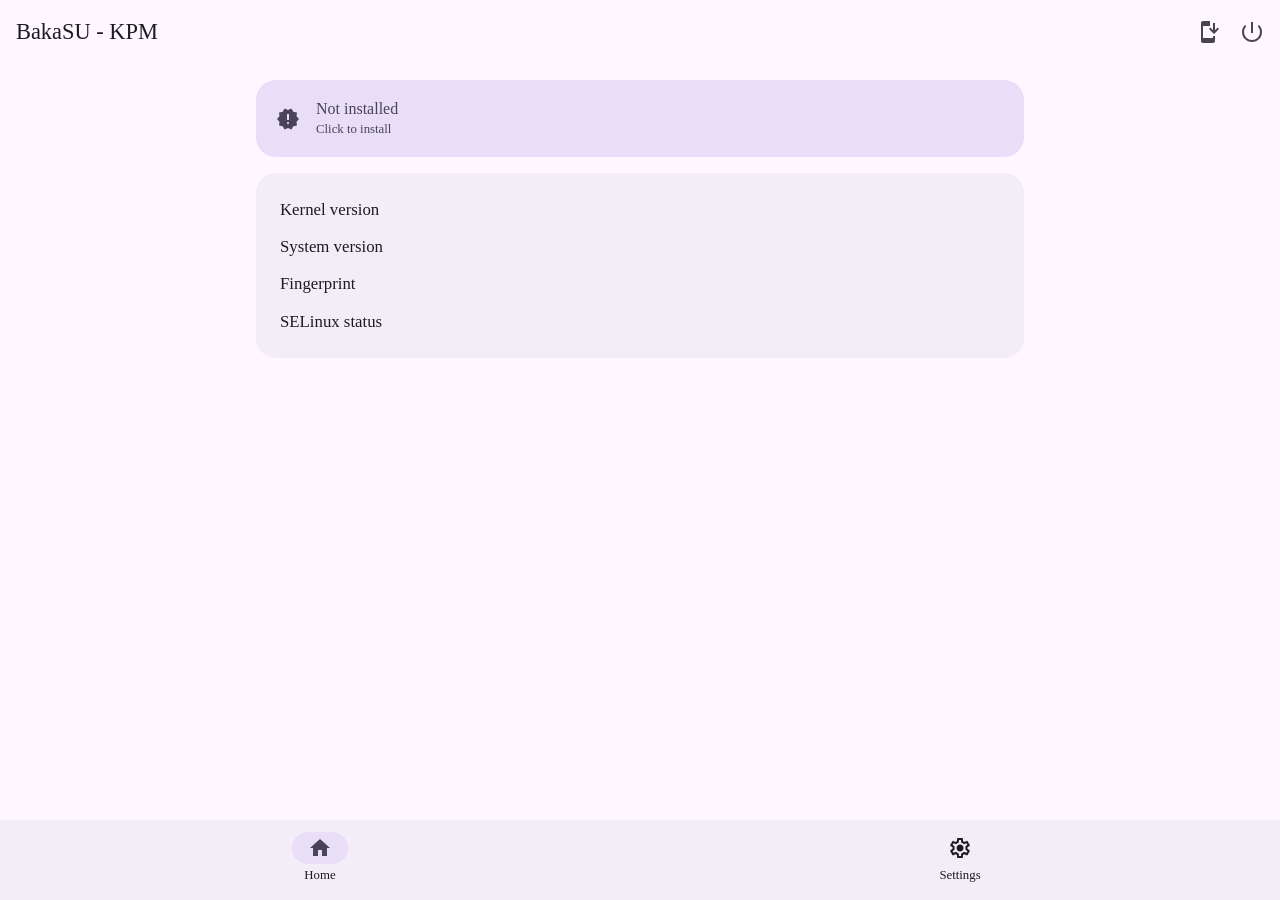
==== manager/app/src/main/assets/kpmwebui/index.html @ e04a724c "port(kpm): 引入 kpmwebui/index.html" ====
<!doctype html><html lang="en"><head><meta charset="UTF-8"><meta name="viewport" content="width=device-width,initial-scale=1"><title>BakaSU</title><script type="module" crossorigin src="./assets/index-kOEYBfZC.js"></script><link rel="stylesheet" crossorigin href="./assets/index-Dz91ZdOE.css"></head><body><div id="splash" class="splash"><div class="splash-icon"><svg xmlns="http://www.w3.org/2000/svg" viewBox="0 0 1024 1024"><path d="M516.6 174.8c-14.6-.3-26.8 1.6-38.6 5.2-14 4.2-26.2 10.2-37.8 19.2-32.7 28-37.7 68.9-41.2 109.3-2.6 32.7-7.9 66.5-22.7 96.2-2.7 5-4.7 9.8-6.3 15.3l5.6 3a56 56 0 0 1 25.9 34.6q1.1 5 3.5 9.4a242 242 0 0 0 28-82q13.4 7.5 26 16 11.4 8.4 24 15a47 47 0 0 0 33.7.9c12.8-4.3 24.8-10.6 36.8-16.6 16.7-8.3 16.7-8.3 33.5-16.3 0 5.4 0 5.4 6.9 27.5l1 3.3A168 168 0 0 0 604 438c17.2-4.5 23.2-12 39.7-1.2 15.8 9.4 20.5 11.4 18 30.6-1.7 18.4-.6 28.2-2.8 41.4-3.8 18.8 19.8 7.9 45 21.7 1.5 3 1.5 3 1.1 6.5-6.4 14.2-12.1 18-17 21a153 153 0 0 1-35.7 15q-10 3.2-20.4 5.7-8.2 1.7-16.2 4.4c-12.8 4.6-25.7 11.7-31.8 24.6a43 43 0 0 0 2 28.3 63 63 0 0 0 30.4 25.2c1.2.3-2.2 44.5-17 49.6-7.4 2.7-26.9 11.3-47.3 19.2l-36 14V602c7.4-.6 150.3-44.2 167.6-54.7 4.5-3.2 6.5-4.7 7.4-10.3-7.4-2.1-32.8-9-42-8-2 3-2 3-3 10l9.8 2.6c-.7 5.3-13 8.3-18.5 10 .7-8.8-.8-19.8 3.7-27.7 7-10.3 8-19 8-31.3-.1-10.6 3-29 1-37.6-1-1.2-14-11.3-21.4-12.6-5.7 1-13.5 1.2-18.2 4.9q-6.6 8.1-13.3 16l-4.6 5.4-6 6.9c-8 8.5-9.9 15.6-10.9 27-.7 4.8-.7 4.8-3.6 9.4l-19-1a43 43 0 0 0-3 11c4.2 2.1 7.5 2.3 14 2a26 26 0 0 1-6 9c-4 .8-8 .5-12 0l1 7c.7 9.3.7 9.3-3 18l.4-11.2c-.4-3.4-1.7-8.8-6.4-8.8q.9-6.4 3-12.5c3.2-10 4.8-20.8 11.5-29.1 4.6-4.3 4.6-4.3 10-23.3 4-15.7 7.4-39.8-5.5-51.1-4.6-1.2-8.8 2.5-11.4 6l-3.4 4c-6.8 7.5-14.7 15-18.4 24.5-2.7 7.4-4.7 15-5.1 22.8a96 96 0 0 1-5 27.7l-2.4 7.2c-1.6 5.8-2.3 10.7-7.7 13.7-7.8 1.7-10.6 10-12.6 16.9-10.4 38 6.3-23.6-4 14.2-2-2.7-1.7-5.9-2-9q-.9-6.6 0-13a25 25 0 0 1 12-11c2.5-.7 3-.6 3-3-11.9-3-23-5.6-35.3-5.2l-2.7.2q.1-6.7-.7-13.4c-.9-7.7-1.5-14-2-23-.3-3.8-.8-7.3.7-10.9 1.8-3.1 1.5-7.2 1-10.7-1.6-2.7-3-4.7-3.6-7.8-1.4-9.3-1.6-19-5.7-27.7a13 13 0 0 0-8.4-5.6c-3.3.1-3.3.1-6.3 2.1-4.1 5.4-4.6 10.2-5 16.9-.3 7 0 14.4-2 21.2-1.5 3.8-2 8 0 11.6 7.8 15.3 6 32.6 7 49.3-10.7-4.4-4.7-1.2-4.8-10-.2-26.4-27.5 18.6-42.2-6-.8-3.4-1.6-5.7-.1-8.9a54 54 0 0 0 2.1-37.8 50 50 0 0 0-29-28.3 47 47 0 0 0-20.6-3.4c-3.5.4-5 .9-7.4 3.4-.5 3.3-.4 5.2 1.2 8.1C341 445.9 348 454 350 464a17 17 0 0 1-6 9c-4.8.8-9.2.7-14 0-7.7-9.2-11.5-20.5-17-31-3.3-.2-3.3-.2-7 0-6.6 3.9-9.6 12.6-11.9 19.6A54 54 0 0 0 300 502c8.8 13.8 20.9 18.7 36.1 23l3.2.8c3.3 1.5 4.2 3 5.7 6.2-16.5 6.4-30 9.8-37 13l-1 3a71 71 0 0 0 34.3 17c35.2 8.6 28.5 8.4 51.7 13l1 53c8.2 0 22.8-12 32-8.2a222 222 0 0 0 26 20.2c1.8-16.2 1-32.7 1-49 15.3 3.9 30.3 8.4 46 10v141c-1.3-.5-26.2-9-96.6-30-31.9-9.6-52.6-16.4-72.4-22-2.3-21.3-.6-33.1-3-45l-16-1q0 15.3.6 30.4c.5 8.9.5 17.8 1.4 26.6 4.7 4.1 11.7 5.3 17.6 7.2 5.4 1.7 10.7 3.5 16.3 4.4 1.4.2 42.1 51.8 42.1 64.4-5.4-4.8-11-9.6-15.7-15a460 460 0 0 1-27.4-33.4c-3-4.3-5.6-7.8-10.2-10.4-9.8-3.7-20.7-4.7-29.7-10.2-2-3.2-3-5.6-3.4-9.4a691 691 0 0 0-1.3-42.2c-.3-6.4-1.2-10.2-5.7-15-7.2-6.7-16-14.5-30.4-14.9-8 .4-12.4 2.4-18 8.2-6.4 7.6-7.6 13-7.3 23 .2 5.2-10.5-7-30-1.5a23 23 0 0 0-12.2 12.4c-3.6 12.8 1.4 25.5 7.3 36.7 1.6 2.8-10.8 4.1-16 17.7-1 7.4.2 14.1 4.7 20.3 15 21.4 41.5 30.3 64.1 41.6 29.7 15.3 59.6 30 92 38.6q9 2.4 18.5 2.7c5 0 9.9 0 14.7-1.2 15.4-6.1 19.6-12.1 22-19q11.4 1.6 22.7 3.5a479 479 0 0 0 158.1.8q6.6-1 13-1.7c3.3 0 3.3 0 5.2 2.4 5.2 9 11.4 14.8 21 19 35.8 14.8 65-5.6 98.7-18.4 23.7-8.9 50.5-23.5 85.3-42.7a64 64 0 0 0 23.6-19.6A28 28 0 0 0 835 733c-4-9.2-13.4-13.9-19-16q4.3-8.1 7-17c2.8-15.7-1.7-22.8-9-29.5-11.6-10.4-27-5.1-41-3.5a45 45 0 0 0-4.2-15.8Q763 641.3 752 638c-11.7-1.5-20.5 3-30.3 8.8a63 63 0 0 1-7.7 4.2c-13 1.8-24.6-18-46.9-6.3-14.4 9-14.4 9-22.3 42.5-7.7 33.2-15.9 68.3-38.8 94.8-.2-7.4 1.6-14 4-21 11.2-30.3 21.3-76.2 24.2-86.4 5.7-18.3 14.4-33.6 36.3-43a49 49 0 0 1 30.7 3.5A31 31 0 0 0 712 638a88 88 0 0 0 36.2-19.2l1.8-1.8a151 151 0 0 0 9.8-10.4c9.4-12.1 11.2-27.3 9.9-42.1-4.8-38.2-26.7-60.5-49.8-90-24.9-31.9-15.8-20.8-26.3-34.4-30.2-38.8-47.7-76.3-53.7-125.4-3-24.6-5-52.3-16-75l-.9-1.7a98 98 0 0 0-41-45 136 136 0 0 0-65.4-18.2m44 74.2q7.7 0 15.4 4a52 52 0 0 1 20.6 32.4A73 73 0 0 1 588 337a51 51 0 0 1-19-6c-1.6-2.3 0-4 1.3-6.1a44 44 0 0 0 4.2-30.4 26 26 0 0 0-10.8-14c-5.7-1.1-10.6-1.5-15.9 1.4-12.6 9.1-11.2 24.4-11.8 38.1-5.5-1.7-11.2-2.8-16-6-1.3-6.7-4.2-32 17-55.2q10.8-10 23.7-9.8m-106 4.3q5.9 0 10.8 2.3c11.6 7 17.4 19.3 21.4 31.8 2 8.3 1.4 17 1.2 25.6l-11 3c-.6-15.7-1.7-23.6-9.2-31.4-3.5-3.2-6.2-3.8-10.8-3.5-4.4.7-6.3 2.3-9 5.9-8.5 13.3-3 28 0 42-4.9 2.5-9.4 5-15 5a79 79 0 0 1-5-53.7 49 49 0 0 1 16-24.7q5-2.4 10.7-2.3m99.9 33.5 2.5.2c1.8 1.1 1.8 1.1 3 3 .4 3.1.5 5.1-1 8-3.2 1.6-5.7.8-9 0-1.4-2.8-1.3-4.9-1-8 1.6-2.5 3.2-3.2 5.5-3.2M460 289c2.6.4 2.6.4 5 1 .6 2.3.6 2.3 1 5l-2 3c-4.9-.9-4.9-.9-6-2-.2-2.4-.2-2.4 0-5zm38.5 29c6.7 0 13.7 1.7 19.7 4.1a272 272 0 0 0 42 15c22.6 6.4 22.6 6.4 26.8 12.9a24 24 0 0 1-1.7 17.7 21 21 0 0 1-10.5 10.1c-32.6 15.5 2.4-.8-51 25.1a49 49 0 0 1-35.4 5c-11.9-4.3-22-11.5-32.4-18.5a261 261 0 0 0-15.4-9.7c-6-4-11.3-9.7-13.6-16.7-.4-3.1-.4-3.1-.4-6.4l-.2-3.3c.7-4.2 2.6-6.5 5.6-9.3 14.8-8.4 52.6-22.7 54.7-23.6a32 32 0 0 1 11.8-2.3m66.5 33-.2 1.8c-.7 2.8-44.4 30.5-80.4 23.9-11.6-1.9-22.1-7.4-32.6-12.4q-4.8-2.4-9.8-4.3v2a96 96 0 0 0 37.5 30 61 61 0 0 0 43.8-2.8c8.1-4.1 19.8-10.3 36.5-24.8 2.9-2.7 5.5-5 9-6.7l2.2-.7v-2.4c0-2.6 0-2.6-1-3.6zm-123 75c1.9.5 1.9.5 4 2 2 6 2.3 9 4 32l-7 1c-.5-2.5-3.6-29.8-1-35m111 5c4.2 5 3 30.7-3 28-.5 3-1.2 6-.6 9-1.3 7.6-1.8 15.2-7.2 21a12 12 0 0 1-8.2 1c-2.4-1.4-2.4-1.4-4-4-.1-6.7 2-13 4-19.3 1.3-4 3.8-6.4 6-9.8-3-.6-3-2.3-2-6.9 1.3-2.8 2.7-5 4.8-7.4 24.8-28.7-25.2 29.2 5-5.7zm-206 4a35 35 0 0 1 24.8 10.3c9 9.7 12.9 21.1 12.6 34.3q-1.1 7.3-4.3 14.1c-8.5 25.6 53.5 77 21.8 73.6-5.9-2.6-7-6.3-9.9-11.7a1331 1331 0 0 1-26-47.6h-4l-1 4c2-.5 2 3.7 26 44.8 3 5 3 5 3 7.2-7-1-14.5-1.6-18.8-8-4.3-10-9.8-19.4-15.1-29-4.2-7.3-4.2-7.3-11.1-12-2.6-.5-2.6-.5-5.2-.5A37 37 0 0 1 316 504c-9.9-11.5-14-23-13-38 .7-5 1.8-9.2 6-12 6.9 8.6 11.7 25 15 28 8.6 1.4 17.3 1.1 26 1 1.5-5 5-9.1 8.2-13.2 2-3.2 2.8-5 2.8-8.8q-1.9-4.8-12-20.9c-2-3.1-2-3.1-2-5.1m282 16h2c-.5 6-.5 6-1 8l-3 2c-.2-4 0-6.6 2-10m-10 4c0 8-.5 13.7-5.7 20-1.6 2.5-1.5 4.1-1.3 7 4.4 2.8 8.5 5.7 14 5 2.4-3.6 2-4.7 1.7-8.9-.1-5.6-.1-5.6 1.7-7.8q5.9-3 9.6-8.3c4-.2-.1 24-.3 27.6-1.1 23.4-1.1 23.4-8.7 31.4h-2a50 50 0 0 0 3-12.2q.1-4-.7-7.9c-1.7-5.1-6-8.3-10.5-11.2-11.7-4.7-30-3.2-32.8 16.3v2h-1l-.3-6.8c.8-9 4.1-15.2 9.7-22l9.4-11.4C615.5 455 615.5 455 619 455m-164 11-1 4a44 44 0 0 1-15.5 1.7c-3.1-1.7-2.5-1.6-1.5-4.7q9-1 18-1m-10 11h5c2.2 15.6 3 31.3 4 47 1 2.4 1.7 2.8 4 3l13 2v2c-13.5.2-27.3-.6-39.5 6.3-4.6 5-4.8 11.2-5.5 17.7h-3c-.6-6.4-3.3-14.2.5-20a51 51 0 0 1 22.5-11c.2-14.1.2-14.1-.8-28.2q-.5-9.3-.2-18.8m176.1 44.7c-3 3.3-5 5-9.6 5.6-6 .2-10.4-.2-15.5-3.3-4.3-4-6.7-7.9-7.5-13.7q0-2.2.7-4.3.8-2.2 1.7-3.9c8.9-19.2 48.8-8.3 30.2 19.6M469 494q-.4 6.6 1 13c17.8 3.9 24.7 5.3 34 6 1.4-3.9 2.1-8 3-12-14-4.4-22-5.3-38-7m58 1c4 .6 7.3 1.4 11 3-.8 8-3.6 15.6-6.1 23.2L528 533c-7.7-.9-7.7-.9-10-2 .6-8 2.7-15.3 5-23zm69 8c-3.1 2.8-3.1 7.4-2 11s4.5 6.7 8 8c4.1 1.5 9.5 1.4 13-1.2 1.8-1.2 3.7-4 2.7-5.8-.7-1.2-4-.7-4-.7-3.8 2.1-6.7 3.4-10.7 1.7-8.4-3.6-1.7-11.2-7-13m-12 9 6 11.5c1.7 4.3.2 7-1.5 11.1-16.2 34.5-18 36.8-35.5 42.4 3.6-18.4 5.5-28.8 17-46 3.8-5.7 6-9 14-19m-284 4q-4.6 5.6-9.7 11c-18 19.1-30.6 35-27.3 65a51 51 0 0 0 20.2 31.2c14 9 31.8 16.6 48.7 13.4a42 42 0 0 0 25.6-21.3 32 32 0 0 0 1.7-23c-4.7-9.2-4.7-9.2-24.4-17.3-12.9-5.3-27.7-9.9-36.4-21.3-8-15.6-.7-16 11.6-19.7 3.8-1.4 9-2.2 11-6-9.3-4.4-16.2-8.8-21-12m326 8 2.2.8c.2 10.3-1 19.9-2.2 30.2q-9 2.5-18 4l2-26c12.8-6 9.3-4.1 13.5-7 1-.5 2.5-2 2.5-2m-111.7 11.9c5 0 8.8 1.6 13.7 4.1v2c-5.8-1-10.8-2-16-5-.2-1.5 1.1-1 2.3-1.1M470 537h3c1.6 3.2 1 6.4 1 10a13 13 0 0 1-4-10m-13 6 5 1a152 152 0 0 1 3 39l-5-1c-1-13-3.1-26-3-39m46 0 4 1c-5.7 14.3-8.1 31.4-12.8 45.5L490 588a321 321 0 0 1 13-45m-65 1c2.3 6.9 2.1 25.6 2 33h-4c-2.9-23-2.9-23-2-31 1.3-1.7 2-2 4-2m74 1a80 80 0 0 1 14 3v2h-8a231 231 0 0 1-9.2 31.7L506 590h-6c.6-7.7 11.3-43 12-45m18 6h4c-3.4 11-4.2 23.8-10 34-.4 0-1-1.3-3-.9.6-6 3.2-21.5 9-33.1m225 79 10 4v-13c-4.3 0-7.4 6-10 9M408 734c31.3 9.7 63.1 18.4 94.1 29.1 8.6 2.7 16.7-1.8 24.5-5 23.2-9.8 43.7-16.7 59.4-23.4 2-.7 2-.7 6-.7a49 49 0 0 1-20.6 31.2c-11 8.6-24.5 12-37.2 16.9-5 1.4-10.3 1.8-15.5 2.3-34.6 3-67.3-6.7-94-29.1A80 80 0 0 1 408 736Z"/></svg></div></div><div class="root_layout" unresolved><div class="top-bar"><div class="top-bar-content"><md-icon-button flip-icon-in-rtl="true" class="search-bg" id="back-btn"><md-icon><svg xmlns="http://www.w3.org/2000/svg" viewBox="0 -960 960 960"><path d="m313-440 224 224-57 56-320-320 320-320 57 56-224 224h487v80H313Z"/></svg></md-icon></md-icon-button><div class="title search-bg" slot="headline">KPatch Next</div><div class="top-bar-trailing-icon" id="home-icon"><md-icon-button id="patch-btn"><md-icon><svg xmlns="http://www.w3.org/2000/svg" viewBox="0 0 24 24"><g><rect fill="none" height="24" width="24"/></g><g><g><path d="M17,18H7V6h7V1H7C5.9,1,5,1.9,5,3v18c0,1.1,0.9,2,2,2h10c1.1,0,2-0.9,2-2v-5h-2V18z"/><polygon points="18,14 23,9 21.59,7.59 19,10.17 19,3 17,3 17,10.17 14.41,7.59 13,9"/></g></g></svg></md-icon></md-icon-button><md-icon-button id="reboot-btn"><md-icon><svg xmlns="http://www.w3.org/2000/svg" viewBox="0 -960 960 960"><path d="M480-80q-83 0-156-31.5T197-197q-54-54-85.5-127T80-480q0-84 31.5-156.5T197-763l56 56q-44 44-68.5 102T160-480q0 134 93 227t227 93q134 0 227-93t93-227q0-67-24.5-125T707-707l56-56q54 54 85.5 126.5T880-480q0 83-31.5 156T763-197q-54 54-127 85.5T480-80Zm-40-360v-440h80v440h-80Z"/></svg></md-icon></md-icon-button><md-menu id="reboot-menu" anchor="reboot-btn"><md-menu-item id="reboot" data-reason="" data-i18n="title_reboot">Reboot</md-menu-item><md-menu-item id="reboot" data-reason="recovery" data-i18n="title_reboot_recovery">Reboot to Recovery</md-menu-item><md-menu-item id="reboot" data-reason="bootloader" data-i18n="title_reboot_bootloader">Reboot to Bootloader</md-menu-item><md-menu-item id="reboot" data-reason="download" data-i18n="title_reboot_download">Reboot to Download</md-menu-item><md-menu-item id="reboot" data-reason="edl" data-i18n="title_reboot_edl">Reboot to EDL</md-menu-item></md-menu></div><div class="top-bar-trailing-icon" id="kpm-icon" style="display:none"><md-icon-button class="search-bg" id="kpm-search-btn"><md-icon><svg xmlns="http://www.w3.org/2000/svg" viewBox="0 -960 960 960"><path d="M784-120 532-372q-30 24-69 38t-83 14q-109 0-184.5-75.5T120-580q0-109 75.5-184.5T380-840q109 0 184.5 75.5T640-580q0 44-14 83t-38 69l252 252-56 56ZM380-400q75 0 127.5-52.5T560-580q0-75-52.5-127.5T380-760q-75 0-127.5 52.5T200-580q0 75 52.5 127.5T380-400Z"/></svg></md-icon></md-icon-button><md-icon-button id="kpm-menu-btn"><md-icon><svg xmlns="http://www.w3.org/2000/svg" viewBox="0 -960 960 960"><path d="M480-160q-33 0-56.5-23.5T400-240q0-33 23.5-56.5T480-320q33 0 56.5 23.5T560-240q0 33-23.5 56.5T480-160Zm0-240q-33 0-56.5-23.5T400-480q0-33 23.5-56.5T480-560q33 0 56.5 23.5T560-480q0 33-23.5 56.5T480-400Zm0-240q-33 0-56.5-23.5T400-720q0-33 23.5-56.5T480-800q33 0 56.5 23.5T560-720q0 33-23.5 56.5T480-640Z"/></svg></md-icon></md-icon-button><md-menu id="kpm-menu" anchor="kpm-menu-btn"><md-menu-item id="refresh-kpm-list-menu" data-i18n="button_refresh">Refresh</md-menu-item></md-menu></div><div id="kpm-search-bar" class="top-search-bar"><md-outlined-text-field id="kpm-search-input"><md-icon slot="leading-icon"><svg xmlns="http://www.w3.org/2000/svg" viewBox="0 -960 960 960"><path d="M784-120 532-372q-30 24-69 38t-83 14q-109 0-184.5-75.5T120-580q0-109 75.5-184.5T380-840q109 0 184.5 75.5T640-580q0 44-14 83t-38 69l252 252-56 56ZM380-400q75 0 127.5-52.5T560-580q0-75-52.5-127.5T380-760q-75 0-127.5 52.5T200-580q0 75 52.5 127.5T380-400Z"/></svg></md-icon><md-icon slot="trailing-icon" id="close-kpm-search-btn"><svg xmlns="http://www.w3.org/2000/svg" viewBox="0 -960 960 960"><path d="m256-200-56-56 224-224-224-224 56-56 224 224 224-224 56 56-224 224 224 224-56 56-224-224-224 224Z"/></svg></md-icon></md-outlined-text-field></div><div class="top-bar-trailing-icon" id="exclude-icon" style="display:none"><md-icon-button class="search-bg" id="search-btn"><md-icon><svg xmlns="http://www.w3.org/2000/svg" viewBox="0 -960 960 960"><path d="M784-120 532-372q-30 24-69 38t-83 14q-109 0-184.5-75.5T120-580q0-109 75.5-184.5T380-840q109 0 184.5 75.5T640-580q0 44-14 83t-38 69l252 252-56 56ZM380-400q75 0 127.5-52.5T560-580q0-75-52.5-127.5T380-760q-75 0-127.5 52.5T200-580q0 75 52.5 127.5T380-400Z"/></svg></md-icon></md-icon-button><md-icon-button id="exclude-menu-btn"><md-icon><svg xmlns="http://www.w3.org/2000/svg" viewBox="0 -960 960 960"><path d="M480-160q-33 0-56.5-23.5T400-240q0-33 23.5-56.5T480-320q33 0 56.5 23.5T560-240q0 33-23.5 56.5T480-160Zm0-240q-33 0-56.5-23.5T400-480q0-33 23.5-56.5T480-560q33 0 56.5 23.5T560-480q0 33-23.5 56.5T480-400Zm0-240q-33 0-56.5-23.5T400-720q0-33 23.5-56.5T480-800q33 0 56.5 23.5T560-720q0 33-23.5 56.5T480-640Z"/></svg></md-icon></md-icon-button><md-menu id="exclude-menu" anchor="exclude-menu-btn"><md-menu-item id="refresh-app-list" data-i18n="button_refresh">Refresh</md-menu-item><md-menu-item><label slot="headline" for="show-system-app" data-i18n="label_show_system_app">Show system app</label><md-checkbox slot="end" id="show-system-app"></md-checkbox></md-menu-item></md-menu></div><div id="app-search-bar" class="top-search-bar"><md-outlined-text-field id="app-search-input"><md-icon slot="leading-icon"><svg xmlns="http://www.w3.org/2000/svg" viewBox="0 -960 960 960"><path d="M784-120 532-372q-30 24-69 38t-83 14q-109 0-184.5-75.5T120-580q0-109 75.5-184.5T380-840q109 0 184.5 75.5T640-580q0 44-14 83t-38 69l252 252-56 56ZM380-400q75 0 127.5-52.5T560-580q0-75-52.5-127.5T380-760q-75 0-127.5 52.5T200-580q0 75 52.5 127.5T380-400Z"/></svg></md-icon><md-icon slot="trailing-icon" id="close-app-search-btn"><svg xmlns="http://www.w3.org/2000/svg" viewBox="0 -960 960 960"><path d="m256-200-56-56 224-224-224-224 56-56 224 224 224-224 56 56-224 224 224 224-56 56-224-224-224 224Z"/></svg></md-icon></md-outlined-text-field></div></div></div><div class="content"><div id="home-page" class="page active"><div class="page-content"><div class="card home-card warning-card content-padding hidden" id="not-installed"><md-ripple></md-ripple><md-icon class="leading-icon"><svg xmlns="http://www.w3.org/2000/svg" viewBox="0 -960 960 960"><path d="m344-60-76-128-144-32 14-148-98-112 98-112-14-148 144-32 76-128 136 58 136-58 76 128 144 32-14 148 98 112-98 112 14 148-144 32-76 128-136-58-136 58Zm136-220q17 0 28.5-11.5T520-320q0-17-11.5-28.5T480-360q-17 0-28.5 11.5T440-320q0 17 11.5 28.5T480-280Zm-40-160h80v-240h-80v240Z"/></svg></md-icon><div class="home-card-text"><div class="home-card-title" data-i18n="status_not_installed">Not installed</div><div class="home-card-subtitle" data-i18n="button_install">Click to install</div></div></div><div class="card home-card content-padding hidden" id="working"><md-ripple></md-ripple><md-icon class="leading-icon"><svg xmlns="http://www.w3.org/2000/svg" viewBox="0 -960 960 960"><path d="m424-296 282-282-56-56-226 226-114-114-56 56 170 170Zm56 216q-83 0-156-31.5T197-197q-54-54-85.5-127T80-480q0-83 31.5-156T197-763q54-54 127-85.5T480-880q83 0 156 31.5T763-763q54 54 85.5 127T880-480q0 83-31.5 156T763-197q-54 54-127 85.5T480-80Z"/></svg></md-icon><div class="home-card-text"><div class="home-card-title" data-i18n="status_working">Working</div><div class="home-card-subtitle" id="version"></div></div><md-text-button id="uninstall" data-i18n="button_uninstall">Uninstall</md-text-button></div><div class="card info-card content-padding" id="info"><div class="info"><div slot="title" data-i18n="info_kernel_version">Kernel version</div><div slot="detail" id="kernel-release"></div></div><div class="info"><div slot="title" data-i18n="info_system_version">System version</div><div slot="detail" id="system"></div></div><div class="info"><div slot="title" data-i18n="info_fingerprint">Fingerprint</div><div slot="detail" id="fingerprint"></div></div><div class="info"><div slot="title" data-i18n="info_selinux_status">SELinux status</div><div slot="detail" id="selinux"></div></div></div></div></div><div id="kpm-page" class="page"><div class="page-content"><div class="module-list content-padding fab-padding" id="kpm-list"></div><div class="empty-list" id="kpm-empty-msg" data-i18n="msg_no_module_loaded">No module loaded</div></div><div class="fab-container"><md-fab variant="primary" aria-label="load" id="load"><md-icon slot="icon"><svg xmlns="http://www.w3.org/2000/svg" viewBox="0 -960 960 960"><path d="M440-120v-320H120v-80h320v-320h80v320h320v80H520v320h-80Z"/></svg></md-icon></md-fab></div></div><div id="exclude-page" class="page"><div class="page-content"><div class="app-list" id="app-list"></div><div class="empty-list" id="exclude-empty-msg" data-i18n="msg_no_app_found">No app found</div></div></div><div id="settings-page" class="page"><div class="page-content"><div class="list-group"><label class="list-item installed-only" id="rehook"><md-ripple></md-ripple><md-icon><svg xmlns="http://www.w3.org/2000/svg" viewBox="0 -960 960 960"><path d="M440-120q-100 0-170-70t-70-170v-240l200 200-56 57-64-64v47q0 66 47 113t113 47q66 0 113-47t47-113v-127q-36-14-58-44.5T520-600q0-38 22-68.5t58-44.5v-167h80v167q36 14 58 44.5t22 68.5q0 38-22 69t-58 44v127q0 100-70 170t-170 70Zm200-440q17 0 28.5-11.5T680-600q0-17-11.5-28.5T640-640q-17 0-28.5 11.5T600-600q0 17 11.5 28.5T640-560Zm0-40Z"/></svg></md-icon><div class="list-item-content"><div slot="headline" data-i18n="title_rehook_syscall">Rehook Syscall</div></div><div class="list-item-trailing"><md-switch selected="selected"></md-switch></div></label><div class="list-item" id="language"><md-ripple></md-ripple><md-icon><svg xmlns="http://www.w3.org/2000/svg" viewBox="0 -960 960 960"><path d="m476-80 182-480h84L924-80h-84l-43-122H603L560-80h-84ZM160-200l-56-56 202-202q-35-35-63.5-80T190-640h84q20 39 40 68t48 58q33-33 68.5-92.5T484-720H40v-80h280v-80h80v80h280v80H564q-21 72-63 148t-83 116l96 98-30 82-122-125-202 201Zm468-72h144l-72-204-72 204Z"/></svg></md-icon><div class="list-item-content"><div slot="headline" data-i18n="title_language">Language</div><div slot="detail" id="current-language"></div></div></div></div></div></div><div id="patch-page" class="page"><div class="page-content"><div class="card content-padding patch-only animated animate-hidden" id="kpimg"><div class="card-title" slot="headline">kpimg</div><div id="kpimg-version"></div><div id="kpimg-time"></div><div id="kpimg-config"></div></div><div class="card content-padding animated animate-hidden" id="bootimg"><div class="card-title" slot="headline">bootimg</div><div id="bootimg-slot"></div><div id="bootimg-device"></div></div><div class="card content-padding animated animate-hidden" id="kernel"><div class="card-title" slot="headline" data-i18n="title_kernel">Kernel</div><div id="kernel-info"></div></div><div class="switch-card content-padding patch-only"><label><div data-i18n="label_flash_to_device">Flash to device</div><md-switch selected="selected" id="flash-to-device"></md-switch></label><md-ripple></md-ripple></div><div class="module-list content-padding patch-only" id="kpm-embed-list"></div><div class="trailing-btn content-padding" id="patch-options"><md-filled-button class="patch-only" id="embed" data-i18n="button_embed_kpm">Embed KPM</md-filled-button><md-filled-button class="patch-only" id="start" data-i18n="button_start">Start</md-filled-button><md-filled-button class="unpatch-only" id="unpatch" data-i18n="button_unpatch">UnPatch</md-filled-button></div><div class="output-terminal content-padding" id="patch-terminal"></div></div><div class="fab-container"><md-fab variant="primary" aria-label="reboot" id="reboot-fab"><md-icon slot="icon"><svg xmlns="http://www.w3.org/2000/svg" viewBox="0 -960 960 960"><path d="M480-80q-75 0-140.5-28.5t-114-77q-48.5-48.5-77-114T120-440h80q0 117 81.5 198.5T480-160q117 0 198.5-81.5T760-440q0-117-81.5-198.5T480-720h-6l62 62-56 58-160-160 160-160 56 58-62 62h6q75 0 140.5 28.5t114 77q48.5 48.5 77 114T840-440q0 75-28.5 140.5t-77 114q-48.5 48.5-114 77T480-80Z"/></svg></md-icon></md-fab></div></div></div><div class="bottom-bar"><div class="bottom-bar-item" id="home" selected="selected"><md-icon><svg xmlns="http://www.w3.org/2000/svg" viewBox="0 0 24 24"><path d="M0 0h24v24H0V0z" fill="none"/><path d="M12 5.69l5 4.5V18h-2v-6H9v6H7v-7.81l5-4.5M12 3L2 12h3v8h6v-6h2v6h6v-8h3L12 3z"/></svg></md-icon><md-icon slot="selected"><svg xmlns="http://www.w3.org/2000/svg" viewBox="0 0 24 24"><path d="M0 0h24v24H0z" fill="none"/><path d="M10 20v-6h4v6h5v-8h3L12 3 2 12h3v8z"/></svg></md-icon><div class="bottom-bar-item-text" data-i18n="title_home">Home</div></div><div class="bottom-bar-item installed-only" id="KPM"><md-icon><svg xmlns="http://www.w3.org/2000/svg" viewBox="0 0 24 24"><path d="M0 0h24v24H0V0z" fill="none"/><path d="M22.61 18.99l-9.08-9.08c.93-2.34.45-5.1-1.44-7C9.79.61 6.21.4 3.66 2.26L7.5 6.11 6.08 7.52 2.25 3.69C.39 6.23.6 9.82 2.9 12.11c1.86 1.86 4.57 2.35 6.89 1.48l9.11 9.11c.39.39 1.02.39 1.41 0l2.3-2.3c.4-.38.4-1.01 0-1.41zm-3 1.6l-9.46-9.46c-.61.45-1.29.72-2 .82-1.36.2-2.79-.21-3.83-1.25C3.37 9.76 2.93 8.5 3 7.26l3.09 3.09 4.24-4.24-3.09-3.09c1.24-.07 2.49.37 3.44 1.31 1.08 1.08 1.49 2.57 1.24 3.96-.12.71-.42 1.37-.88 1.96l9.45 9.45-.88.89z"/></svg></md-icon><md-icon slot="selected"><svg xmlns="http://www.w3.org/2000/svg" viewBox="0 0 24 24"><path clip-rule="evenodd" d="M0 0h24v24H0z" fill="none"/><path d="M22.7 19l-9.1-9.1c.9-2.3.4-5-1.5-6.9-2-2-5-2.4-7.4-1.3L9 6 6 9 1.6 4.7C.4 7.1.9 10.1 2.9 12.1c1.9 1.9 4.6 2.4 6.9 1.5l9.1 9.1c.4.4 1 .4 1.4 0l2.3-2.3c.5-.4.5-1.1.1-1.4z"/></svg></md-icon><div class="bottom-bar-item-text" data-i18n="title_kpmodule">KPModule</div></div><div class="bottom-bar-item installed-only" id="exclude"><md-icon><svg xmlns="http://www.w3.org/2000/svg" viewBox="0 -960 960 960"><path d="m754-318-60-62q12-32 19-66.5t7-69.5v-189l-240-90-146 55-62-62 208-78 320 120v244q0 51-11.5 101T754-318Zm38 262L662-186q-38 39-84.5 65.5T480-80q-139-35-229.5-159.5T160-516v-172L56-792l56-56 736 736-56 56ZM423-425Zm91-135Zm-34 396q35-11 67-31t59-47L240-608v92q0 121 68 220t172 132Z"/></svg></md-icon><md-icon slot="selected"><svg xmlns="http://www.w3.org/2000/svg" viewBox="0 -960 960 960"><path d="M754-318 272-802l208-78 320 120v244q0 51-11.5 101T754-318Zm38 262L662-186q-38 39-84.5 65.5T480-80q-139-35-229.5-159.5T160-516v-172L56-792l56-56 736 736-56 56Z"/></svg></md-icon><div class="bottom-bar-item-text" data-i18n="title_exclude">Exclude</div></div><div class="bottom-bar-item" id="settings"><md-icon><svg xmlns="http://www.w3.org/2000/svg" viewBox="0 -960 960 960"><path d="m370-80-16-128q-13-5-24.5-12T307-235l-119 50L78-375l103-78q-1-7-1-13.5v-27q0-6.5 1-13.5L78-585l110-190 119 50q11-8 23-15t24-12l16-128h220l16 128q13 5 24.5 12t22.5 15l119-50 110 190-103 78q1 7 1 13.5v27q0 6.5-2 13.5l103 78-110 190-118-50q-11 8-23 15t-24 12L590-80H370Zm70-80h79l14-106q31-8 57.5-23.5T639-327l99 41 39-68-86-65q5-14 7-29.5t2-31.5q0-16-2-31.5t-7-29.5l86-65-39-68-99 42q-22-23-48.5-38.5T533-694l-13-106h-79l-14 106q-31 8-57.5 23.5T321-633l-99-41-39 68 86 64q-5 15-7 30t-2 32q0 16 2 31t7 30l-86 65 39 68 99-42q22 23 48.5 38.5T427-266l13 106Zm42-180q58 0 99-41t41-99q0-58-41-99t-99-41q-59 0-99.5 41T342-480q0 58 40.5 99t99.5 41Zm-2-140Z"/></svg></md-icon><md-icon slot="selected"><svg xmlns="http://www.w3.org/2000/svg" viewBox="0 -960 960 960"><path d="m370-80-16-128q-13-5-24.5-12T307-235l-119 50L78-375l103-78q-1-7-1-13.5v-27q0-6.5 1-13.5L78-585l110-190 119 50q11-8 23-15t24-12l16-128h220l16 128q13 5 24.5 12t22.5 15l119-50 110 190-103 78q1 7 1 13.5v27q0 6.5-2 13.5l103 78-110 190-118-50q-11 8-23 15t-24 12L590-80H370Zm112-260q58 0 99-41t41-99q0-58-41-99t-99-41q-59 0-99.5 41T342-480q0 58 40.5 99t99.5 41Z"/></svg></md-icon><div class="bottom-bar-item-text" data-i18n="title_settings">Settings</div></div></div></div><div class="dialog-wrapper" unresolved><md-dialog class="text-field-dialog" id="control-dialog"><div slot="headline" data-i18n="title_control_kpmodule">Control KPModule</div><div slot="content"><div data-i18n="label_input_control_parameters">Input control parameters:</div><md-outlined-text-field label="Parameters" data-i18n="label_parameters"></md-outlined-text-field></div><div slot="actions"><md-text-button class="cancel" data-i18n="button_cancel">Cancel</md-text-button><md-filled-button class="confirm" disabled="disabled" data-i18n="button_ok">OK</md-filled-button></div></md-dialog><md-dialog id="load-dialog"><div slot="headline" data-i18n="title_kpmodule">KPModule</div><div slot="content"><div id="load-module-msg"></div><label class="checkbox-item"><md-checkbox></md-checkbox><span data-i18n="label_load_temporarily">Load temporarily</span></label></div><div slot="actions"><md-text-button class="cancel" data-i18n="button_cancel">Cancel</md-text-button><md-text-button class="confirm" data-i18n="button_load">Load</md-text-button></div></md-dialog><md-dialog id="unload-dialog"><div slot="headline" data-i18n="title_kpmodule">KPModule</div><div slot="content"></div><div slot="actions"><md-text-button class="cancel" data-i18n="button_cancel">Cancel</md-text-button><md-text-button class="confirm" data-i18n="button_unload">Unload</md-text-button></div></md-dialog><md-dialog class="text-field-dialog" id="kpm-option-dialog"><div slot="headline" data-i18n="title_control_kpmodule">Control KPModule</div><div slot="content"><md-outlined-select label="Trigger Event" id="kpm-event-select" data-i18n="label_trigger_event"><md-select-option value="paging-init"><div slot="headline">paging-init</div></md-select-option><md-select-option value="pre-kernel-init"><div slot="headline">pre-kernel-init</div></md-select-option><md-select-option value="post-kernel-init"><div slot="headline">post-kernel-init</div></md-select-option></md-outlined-select><md-outlined-text-field label="Parameters" id="kpm-args-input" data-i18n="label_parameters"></md-outlined-text-field></div><div slot="actions"><md-text-button class="cancel" data-i18n="button_cancel">Cancel</md-text-button><md-filled-button class="confirm" data-i18n="button_ok">OK</md-filled-button></div></md-dialog><md-dialog id="language-dialog"><div slot="headline" data-i18n="title_select_language">Select Language</div><div slot="content"><form id="language-form" method="dialog"></form></div><div slot="actions"><md-text-button class="cancel" value="cancel" data-i18n="button_cancel">Cancel</md-text-button></div></md-dialog></div></body></html>
---- manager/app/src/main/assets/kpmwebui/assets/index-Dz91ZdOE.css ----
@import"https://mui.kernelsu.org/internal/insets.css";@import"https://mui.kernelsu.org/internal/colors.css";:root{--top-inset: var(--window-inset-top, 0px);--bottom-inset: var(--window-inset-bottom, 0px);--md-focus-ring-color: #00000000;--md-sys-color-primary: var(--primary, #6750A4);--md-sys-color-on-primary: var(--onPrimary, #FFFFFF);--md-sys-color-primary-container: var(--primaryContainer, #EADDFF);--md-sys-color-on-primary-container: var(--onPrimaryContainer, #4F378B);--md-sys-color-secondary: var(--secondary, #625B71);--md-sys-color-on-secondary: var(--onSecondary, #FFFFFF);--md-sys-color-secondary-container: var(--secondaryContainer, #E8DEF8);--md-sys-color-on-secondary-container: var(--on-secondaryContainer, #4A4458);--md-sys-color-tertiary: var(--tertiary, #7D5260);--md-sys-color-on-tertiary: var(--onTertiary, #FFFFFF);--md-sys-color-tertiary-container: var(--tertiaryContainer, #FFD8E4);--md-sys-color-on-tertiary-container: var(--onTertiaryContainer, #633B48);--md-sys-color-error: var(--error, #B3261E);--md-sys-color-on-error: var(--onError, #FFFFFF);--md-sys-color-error-container: var(--errorContainer, #F9DEDC);--md-sys-color-on-error-container: var(--onErrorContainer, #8C1D18);--md-sys-color-background: var(--background, #FEF7FF);--md-sys-color-on-background: var(--onBackground, #1D1B20);--md-sys-color-surface: var(--surface, #FEF7FF);--md-sys-color-on-surface: var(--onSurface, #1D1B20);--md-sys-color-surface-variant: var(--surfaceVariant, #E7E0EC);--md-sys-color-on-surface-variant: var(--onSurfaceVariant, #49454F);--md-sys-color-outline: var(--outline, #79747E);--md-sys-color-outline-variant: var(--outlineVariant, #CAC4D0);--md-sys-color-shadow: var(--shadow, #000000);--md-sys-color-inverse-surface: var(--inverseSurface, #322F35);--md-sys-color-inverse-on-surface: var(--inverseOnSurface, #F5EFF7);--md-sys-color-inverse-primary: var(--inversePrimary, #D0BCFF);--md-sys-color-surface-bright: var(--surfaceBright, #FEF7FF);--md-sys-color-surface-dim: var(--surfaceDim, #DED8E1);--md-sys-color-tonal-surface: var(--tonalSurface, #F3EDF7);--md-sys-color-surface-container: var(--surfaceContainer, #F3EDF7);--md-sys-color-surface-container-lowest: var(--surfaceContainerLowest, #FFFFFF);--md-sys-color-surface-container-low: var(--surfaceContainerLow, #F7F2FA);--md-sys-color-surface-container-high: var(--surfaceContainerHigh, #ECE6F0);--md-sys-color-surface-container-highest: var(--surfaceContainerHighest, #E6E0E9);--md-sys-color-primary-fixed: var(--md-sys-color-primary-container);--md-sys-color-on-primary-fixed: var(--md-sys-color-on-primary-container)}@media(prefers-color-scheme:dark){:root{--md-sys-color-primary: var(--primary, #D0BCFF);--md-sys-color-on-primary: var(--onPrimary, #381E72);--md-sys-color-primary-container: var(--primaryContainer, #4F378B);--md-sys-color-on-primary-container: var(--onPrimaryContainer, #EADDFF);--md-sys-color-secondary: var(--secondary, #CCC2DC);--md-sys-color-on-secondary: var(--onSecondary, #332D41);--md-sys-color-secondary-container: var(--secondaryContainer, #4A4458);--md-sys-color-on-secondary-container: var(--onSecondaryContainer, #E8DEF8);--md-sys-color-tertiary: var(--tertiary, #EFB8C8);--md-sys-color-on-tertiary: var(--onTertiary, #492532);--md-sys-color-tertiary-container: var(--tertiaryContainer, #633B48);--md-sys-color-on-tertiary-container: var(--onTertiaryContainer, #FFD8E4);--md-sys-color-error: var(--error, #F2B8B5);--md-sys-color-on-error: var(--onError, #601410);--md-sys-color-error-container: var(--errorContainer, #8C1D18);--md-sys-color-on-error-container: var(--onErrorContainer, #F9DEDC);--md-sys-color-background: var(--background, #141218);--md-sys-color-on-background: var(--onBackground, #E6E0E9);--md-sys-color-surface: var(--surface, #141218);--md-sys-color-on-surface: var(--onSurface, #E6E0E9);--md-sys-color-surface-variant: var(--surfaceVariant, #49454F);--md-sys-color-on-surface-variant: var(--onSurfaceVariant, #CAC4D0);--md-sys-color-outline: var(--outline, #938F99);--md-sys-color-outline-variant: var(--outlineVariant, #49454F);--md-sys-color-shadow: var(--shadow, #000000);--md-sys-color-inverse-surface: var(--inverseSurface, #E6E0E9);--md-sys-color-inverse-on-surface: var(--inverseOnSurface, #322F35);--md-sys-color-inverse-primary: var(--inversePrimary, #6750A4);--md-sys-color-surface-bright: var(--surfaceBright, #3B383E);--md-sys-color-surface-dim: var(--surfaceDim, #141218);--md-sys-color-tonal-surface: var(--tonalSurface, #211F26);--md-sys-color-surface-container: var(--surfaceContainer, #211F26);--md-sys-color-surface-container-lowest: var(--surfaceContainerLowest, #0F0D13);--md-sys-color-surface-container-low: var(--surfaceContainerLow, #1D1B20);--md-sys-color-surface-container-high: var(--surfaceContainerHigh, #2B2930);--md-sys-color-surface-container-highest: var(--surfaceContainerHighest, #36343B);--md-sys-color-primary-fixed: var(--md-sys-color-on-primary-container);--md-sys-color-on-primary-fixed: var(--md-sys-color-on-primary)}}body{background-color:var(--md-sys-color-surface);color:var(--md-sys-color-on-surface);padding-top:var(--top-inset);margin:0;font-size:16px;height:100vh;overflow:hidden;box-sizing:border-box}.splash{position:fixed;width:100vw;height:100vh;display:flex;justify-content:center;align-items:center;background-color:var(--md-sys-color-surface);z-index:99;opacity:1;transition:opacity .3s ease}.splash.exit{opacity:0;pointer-events:none}.splash-icon{border-radius:50%;background-color:var(--md-sys-color-primary-fixed);transition:opacity .05s ease;opacity:0}.splash-icon svg{width:min(45vw,240px);height:auto;fill:var(--md-sys-color-on-primary-fixed)}.splash-icon.show{opacity:1}.root_layout{width:100%;max-width:768px;height:100%;display:flex;flex-direction:column;align-items:center;margin:0 auto}.top-bar{width:100vw;position:fixed;padding-top:var(--top-inset);top:0;left:0;z-index:2;background-color:var(--md-sys-color-surface)}.top-bar-content{font-size:1.4em;height:64px;display:flex;align-items:center;width:100%;padding:0 8px;box-sizing:border-box}.title{flex-grow:1;padding:0 8px;box-sizing:border-box}.top-bar-trailing-icon{position:relative;display:flex;gap:4px}.top-search-bar{position:fixed;height:64px;top:var(--top-inset);left:10px;min-width:200px;width:70%;opacity:0;transition:all .3s ease;pointer-events:none}[dir=rtl] .top-search-bar{left:unset;right:10px}.top-search-bar.show{width:calc(100% - 64px);opacity:1;pointer-events:auto}.top-search-bar md-outlined-text-field{height:100%}.search-bg{transition:opacity .3s ease}.search-bg.hide{opacity:0}.content{width:100%;max-width:100%;flex:1;margin-top:64px;margin-bottom:calc(80px + var(--bottom-inset));position:relative;box-sizing:border-box;transition:margin-bottom .3s ease}.content.no-bottom-bar{margin-bottom:var(--bottom-inset)}.page{opacity:0;transition:opacity .24s ease;pointer-events:none;position:absolute;top:0;left:0;width:100%;height:100%;z-index:0}.page-content{width:100%;height:100%;display:flex;flex-direction:column;align-items:center;gap:16px;overflow-y:auto;padding:16px 0;box-sizing:border-box;scroll-behavior:smooth;overscroll-behavior-y:contain}.ptr-indicator{position:absolute;top:-48px;left:0;right:0;height:48px;display:flex;align-items:center;justify-content:center;z-index:10;pointer-events:none;opacity:0}.ptr-indicator-wrapper{display:flex;align-items:center;justify-content:center;height:48px;width:48px;background-color:var(--md-sys-color-surface-container-high);border-radius:50%;--md-circular-progress-size: 36px}.page.active{opacity:1;pointer-events:auto;z-index:1}#exclude-page .page-content,#settings-page .page-content{padding-top:0}.content-padding{width:100%;max-width:calc(100vw - 32px)}.card{width:100%;border-radius:20px;background-color:var(--md-sys-color-tonal-surface);padding:20px;box-sizing:border-box;-webkit-user-select:none;user-select:none;word-wrap:break-word;max-height:1000px;opacity:1;transition:all .2s ease}.switch-card{width:100%;border-radius:20px;background-color:var(--md-sys-color-tonal-surface);word-wrap:break-word;position:relative}.switch-card label{display:flex;justify-content:space-between;align-items:center;width:100%;padding:20px;box-sizing:border-box;font-size:1.1em}.search-hidden{display:none!important}.animate-hidden{max-height:0;opacity:0;padding-top:0;padding-bottom:0;margin-top:-16px;overflow:hidden}.home-card{display:flex;gap:16px;align-items:center;background-color:var(--md-sys-color-primary);color:var(--md-sys-color-on-primary);position:relative;overflow:hidden}.warning-card{background-color:var(--md-sys-color-secondary-container);color:var(--md-sys-color-on-secondary-container)}.home-card md-text-button{--md-sys-color-primary: var(--md-sys-color-on-primary)}.home-card-text{display:flex;flex-direction:column;gap:4px;flex-grow:1}.home-card-title{font-weight:500}.home-card-subtitle{font-size:.8em}.info-card{padding:24px;display:flex;flex-direction:column;gap:12px;word-break:break-all;line-height:1.5}.info-card [slot=title]{font-size:1.05em}.info [slot=detail]{font-size:.95em;color:var(--md-sys-color-outline)}.card-title{width:100%;text-align:center;font-weight:500;margin-bottom:12px}.module-list{display:flex;flex-direction:column;gap:16px}.module-card-title{font-weight:500;padding-bottom:4px}.module-card-subtitle{font-size:.8em;color:var(--md-sys-color-on-surface-variant)}.module-card .flex-header{display:flex;justify-content:space-between;align-items:flex-start;gap:12px}.header-info{flex:1;min-width:0}.module-card-content{padding:16px 0;font-size:.8em;color:var(--md-sys-color-outline)}.module-card-content md-linear-progress{width:100%}.module-card-actions{padding-top:8px;display:flex;gap:12px;justify-content:flex-end}.module-card-actions md-filled-tonal-icon-button{--md-filled-tonal-icon-button-container-width: 64px}.app-item .tag-wrapper{display:flex;justify-content:flex-start;align-items:center;gap:4px}.tag{width:fit-content;font-size:.65em;font-weight:500;padding:2px 5px;border-radius:4px;background-color:var(--md-sys-color-tertiary-container);color:var(--md-sys-color-on-tertiary-container)}.tag.system{background-color:var(--md-sys-color-surface-variant);color:var(--md-sys-color-on-surface-variant)}.fab-container{position:absolute;bottom:0;left:0;padding-bottom:16px;box-sizing:border-box;width:100%;display:flex;justify-content:flex-end;pointer-events:none;z-index:1}md-fab{margin-inline-end:calc(50% - 50vw + 16px);transform:scale(1);opacity:1;transition:all .2s ease;pointer-events:auto}md-fab.hide,md-filled-button.hide,md-outlined-button.hide{transform:scale(0);opacity:0;pointer-events:none}md-outlined-select,md-outlined-text-field{--md-sys-shape-corner-extra-small: 16px;width:100%}.trailing-btn{width:100%;display:flex;flex-direction:column;gap:16px;align-items:flex-end}.output-terminal{width:100%;font-size:.75em;font-family:monospace;word-break:break-all;padding-bottom:64px}.list-group{width:100%}.list-item{display:flex;gap:16px;align-items:center;position:relative;width:100%;padding:0 16px;box-sizing:border-box}.list-item-content{display:flex;flex-direction:column;justify-content:center;flex-grow:1;min-height:64px;padding:8px 0;box-sizing:border-box}.list-item-content [slot=headline]{font-size:1.1em}.list-item-content [slot=detail]{font-size:.8em;color:var(--md-sys-color-outline)}.list-item-trailing{position:relative}.empty-list{height:100%;width:100%;padding-bottom:72px;display:flex;align-items:center;justify-content:center}.empty-list.hidden{display:none}.menu-text{font-size:.9em;color:var(--md-sys-color-primary);-webkit-user-select:none;user-select:none}.menu-text.disabled{color:var(--md-sys-color-on-surface-variant)}md-menu-item{white-space:nowrap}md-menu-item label{width:100%;height:100%;display:flex;align-items:center}.app-list{display:flex;flex-direction:column;width:100%;max-width:100%;padding-bottom:72px}.app-item{display:flex;align-items:center;padding:8px 16px;gap:16px;position:relative;-webkit-user-select:none;user-select:none}.icon-container{position:relative;padding:4px;margin:8px 0;width:40px;height:40px;flex-shrink:0}.app-icon{width:100%;height:100%;object-fit:contain;position:relative;z-index:1;transition:opacity .3s ease}.loader{position:absolute;top:0;left:0;width:100%;height:100%;background:linear-gradient(90deg,var(--md-sys-color-surface-container),var(--md-sys-color-surface-container-high),var(--md-sys-color-surface-container));background-size:200% 100%;animation:shimmer 1.2s infinite linear;border-radius:6px;z-index:0}@keyframes shimmer{0%{background-position:-200% 0}to{background-position:200% 0}}.app-info{flex-grow:1;display:flex;flex-direction:column;gap:4px;overflow:hidden}.app-label{font-weight:500;white-space:nowrap;overflow:hidden;text-overflow:ellipsis}.app-package{font-size:.8em;color:var(--md-sys-color-outline);white-space:nowrap;overflow:hidden;text-overflow:ellipsis}.app-switch{flex-shrink:0}.bottom-bar{bottom:0;left:0;position:fixed;width:100%;height:calc(80px + var(--bottom-inset));display:flex;justify-content:space-around;align-items:center;background-color:var(--md-sys-color-surface-container);padding-bottom:var(--bottom-inset);box-sizing:border-box;z-index:10;transition:all .3s ease}.bottom-bar.hide{transform:translateY(100%) scaleY(.8);opacity:0;pointer-events:none}.bottom-bar-item{flex:1;height:100%;display:flex;flex-direction:column;align-items:center;justify-content:flex-start;padding-top:12px;box-sizing:border-box;gap:4px;position:relative;-webkit-user-select:none;user-select:none}.bottom-bar-item:before{content:"";position:absolute;top:12px;left:50%;width:56px;height:32px;background-color:var(--md-sys-color-secondary-container);border-radius:16px;z-index:0;opacity:0;transform:translate(-50%) scaleX(.5);transition:opacity .2s,transform .2s ease}.bottom-bar-item[selected]:before{opacity:1;transform:translate(-50%) scaleX(1)}.bottom-bar-item[selected]{color:var(--md-sys-color-on-secondary-container)}.bottom-bar-item md-icon{position:relative;z-index:1;height:32px;display:flex;align-items:center;justify-content:center}.bottom-bar-item md-icon[slot=selected]{display:none}.bottom-bar-item[selected] md-icon:not([slot=selected]){display:none}.bottom-bar-item[selected] md-icon[slot=selected]{display:flex}.bottom-bar-item-text{font-size:.8em;font-weight:500;color:var(--md-sys-color-on-surface)}.dialog-wrapper{z-index:15;position:relative}md-dialog [slot=content]{display:flex;flex-direction:column;gap:16px;overflow:visible}md-dialog .checkbox-item{display:flex;align-items:center;gap:8px;-webkit-user-select:none;user-select:none;padding:4px 0;--md-checkbox-outline-color: var(--md-sys-color-on-surface-variant)}.text-field-dialog{margin-top:20vh}#language-form{display:flex;flex-direction:column;gap:16px}.language-option{display:flex;align-items:center;gap:8px;-webkit-user-select:none;user-select:none}[slot=headline]{-webkit-user-select:none;user-select:none}.hidden,[unresolved],[hidden]{display:none!important}.fab-padding{padding-bottom:72px}
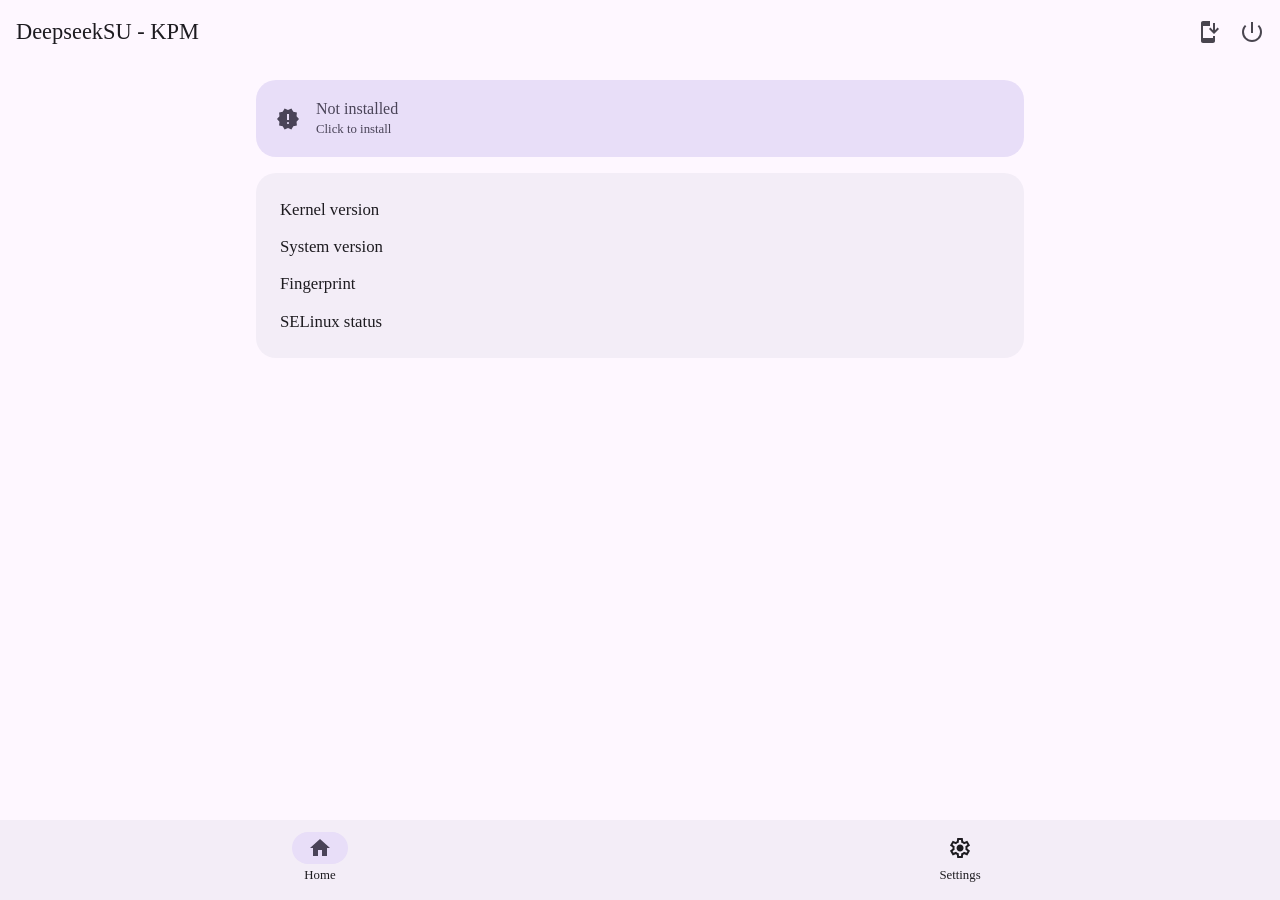
==== commit 2e9f7616: "feat(brand): 文案 FinaSU → DeepseekSU（kpmwebui）" ====
--- a/manager/app/src/main/assets/kpmwebui/index.html
+++ b/manager/app/src/main/assets/kpmwebui/index.html
@@ -1 +1 @@
-<!doctype html><html lang="en"><head><meta charset="UTF-8"><meta name="viewport" content="width=device-width,initial-scale=1"><title>BakaSU</title><script type="module" crossorigin src="./assets/index-kOEYBfZC.js"></script><link rel="stylesheet" crossorigin href="./assets/index-Dz91ZdOE.css"></head><body><div id="splash" class="splash"><div class="splash-icon"><svg xmlns="http://www.w3.org/2000/svg" viewBox="0 0 1024 1024"><path d="M516.6 174.8c-14.6-.3-26.8 1.6-38.6 5.2-14 4.2-26.2 10.2-37.8 19.2-32.7 28-37.7 68.9-41.2 109.3-2.6 32.7-7.9 66.5-22.7 96.2-2.7 5-4.7 9.8-6.3 15.3l5.6 3a56 56 0 0 1 25.9 34.6q1.1 5 3.5 9.4a242 242 0 0 0 28-82q13.4 7.5 26 16 11.4 8.4 24 15a47 47 0 0 0 33.7.9c12.8-4.3 24.8-10.6 36.8-16.6 16.7-8.3 16.7-8.3 33.5-16.3 0 5.4 0 5.4 6.9 27.5l1 3.3A168 168 0 0 0 604 438c17.2-4.5 23.2-12 39.7-1.2 15.8 9.4 20.5 11.4 18 30.6-1.7 18.4-.6 28.2-2.8 41.4-3.8 18.8 19.8 7.9 45 21.7 1.5 3 1.5 3 1.1 6.5-6.4 14.2-12.1 18-17 21a153 153 0 0 1-35.7 15q-10 3.2-20.4 5.7-8.2 1.7-16.2 4.4c-12.8 4.6-25.7 11.7-31.8 24.6a43 43 0 0 0 2 28.3 63 63 0 0 0 30.4 25.2c1.2.3-2.2 44.5-17 49.6-7.4 2.7-26.9 11.3-47.3 19.2l-36 14V602c7.4-.6 150.3-44.2 167.6-54.7 4.5-3.2 6.5-4.7 7.4-10.3-7.4-2.1-32.8-9-42-8-2 3-2 3-3 10l9.8 2.6c-.7 5.3-13 8.3-18.5 10 .7-8.8-.8-19.8 3.7-27.7 7-10.3 8-19 8-31.3-.1-10.6 3-29 1-37.6-1-1.2-14-11.3-21.4-12.6-5.7 1-13.5 1.2-18.2 4.9q-6.6 8.1-13.3 16l-4.6 5.4-6 6.9c-8 8.5-9.9 15.6-10.9 27-.7 4.8-.7 4.8-3.6 9.4l-19-1a43 43 0 0 0-3 11c4.2 2.1 7.5 2.3 14 2a26 26 0 0 1-6 9c-4 .8-8 .5-12 0l1 7c.7 9.3.7 9.3-3 18l.4-11.2c-.4-3.4-1.7-8.8-6.4-8.8q.9-6.4 3-12.5c3.2-10 4.8-20.8 11.5-29.1 4.6-4.3 4.6-4.3 10-23.3 4-15.7 7.4-39.8-5.5-51.1-4.6-1.2-8.8 2.5-11.4 6l-3.4 4c-6.8 7.5-14.7 15-18.4 24.5-2.7 7.4-4.7 15-5.1 22.8a96 96 0 0 1-5 27.7l-2.4 7.2c-1.6 5.8-2.3 10.7-7.7 13.7-7.8 1.7-10.6 10-12.6 16.9-10.4 38 6.3-23.6-4 14.2-2-2.7-1.7-5.9-2-9q-.9-6.6 0-13a25 25 0 0 1 12-11c2.5-.7 3-.6 3-3-11.9-3-23-5.6-35.3-5.2l-2.7.2q.1-6.7-.7-13.4c-.9-7.7-1.5-14-2-23-.3-3.8-.8-7.3.7-10.9 1.8-3.1 1.5-7.2 1-10.7-1.6-2.7-3-4.7-3.6-7.8-1.4-9.3-1.6-19-5.7-27.7a13 13 0 0 0-8.4-5.6c-3.3.1-3.3.1-6.3 2.1-4.1 5.4-4.6 10.2-5 16.9-.3 7 0 14.4-2 21.2-1.5 3.8-2 8 0 11.6 7.8 15.3 6 32.6 7 49.3-10.7-4.4-4.7-1.2-4.8-10-.2-26.4-27.5 18.6-42.2-6-.8-3.4-1.6-5.7-.1-8.9a54 54 0 0 0 2.1-37.8 50 50 0 0 0-29-28.3 47 47 0 0 0-20.6-3.4c-3.5.4-5 .9-7.4 3.4-.5 3.3-.4 5.2 1.2 8.1C341 445.9 348 454 350 464a17 17 0 0 1-6 9c-4.8.8-9.2.7-14 0-7.7-9.2-11.5-20.5-17-31-3.3-.2-3.3-.2-7 0-6.6 3.9-9.6 12.6-11.9 19.6A54 54 0 0 0 300 502c8.8 13.8 20.9 18.7 36.1 23l3.2.8c3.3 1.5 4.2 3 5.7 6.2-16.5 6.4-30 9.8-37 13l-1 3a71 71 0 0 0 34.3 17c35.2 8.6 28.5 8.4 51.7 13l1 53c8.2 0 22.8-12 32-8.2a222 222 0 0 0 26 20.2c1.8-16.2 1-32.7 1-49 15.3 3.9 30.3 8.4 46 10v141c-1.3-.5-26.2-9-96.6-30-31.9-9.6-52.6-16.4-72.4-22-2.3-21.3-.6-33.1-3-45l-16-1q0 15.3.6 30.4c.5 8.9.5 17.8 1.4 26.6 4.7 4.1 11.7 5.3 17.6 7.2 5.4 1.7 10.7 3.5 16.3 4.4 1.4.2 42.1 51.8 42.1 64.4-5.4-4.8-11-9.6-15.7-15a460 460 0 0 1-27.4-33.4c-3-4.3-5.6-7.8-10.2-10.4-9.8-3.7-20.7-4.7-29.7-10.2-2-3.2-3-5.6-3.4-9.4a691 691 0 0 0-1.3-42.2c-.3-6.4-1.2-10.2-5.7-15-7.2-6.7-16-14.5-30.4-14.9-8 .4-12.4 2.4-18 8.2-6.4 7.6-7.6 13-7.3 23 .2 5.2-10.5-7-30-1.5a23 23 0 0 0-12.2 12.4c-3.6 12.8 1.4 25.5 7.3 36.7 1.6 2.8-10.8 4.1-16 17.7-1 7.4.2 14.1 4.7 20.3 15 21.4 41.5 30.3 64.1 41.6 29.7 15.3 59.6 30 92 38.6q9 2.4 18.5 2.7c5 0 9.9 0 14.7-1.2 15.4-6.1 19.6-12.1 22-19q11.4 1.6 22.7 3.5a479 479 0 0 0 158.1.8q6.6-1 13-1.7c3.3 0 3.3 0 5.2 2.4 5.2 9 11.4 14.8 21 19 35.8 14.8 65-5.6 98.7-18.4 23.7-8.9 50.5-23.5 85.3-42.7a64 64 0 0 0 23.6-19.6A28 28 0 0 0 835 733c-4-9.2-13.4-13.9-19-16q4.3-8.1 7-17c2.8-15.7-1.7-22.8-9-29.5-11.6-10.4-27-5.1-41-3.5a45 45 0 0 0-4.2-15.8Q763 641.3 752 638c-11.7-1.5-20.5 3-30.3 8.8a63 63 0 0 1-7.7 4.2c-13 1.8-24.6-18-46.9-6.3-14.4 9-14.4 9-22.3 42.5-7.7 33.2-15.9 68.3-38.8 94.8-.2-7.4 1.6-14 4-21 11.2-30.3 21.3-76.2 24.2-86.4 5.7-18.3 14.4-33.6 36.3-43a49 49 0 0 1 30.7 3.5A31 31 0 0 0 712 638a88 88 0 0 0 36.2-19.2l1.8-1.8a151 151 0 0 0 9.8-10.4c9.4-12.1 11.2-27.3 9.9-42.1-4.8-38.2-26.7-60.5-49.8-90-24.9-31.9-15.8-20.8-26.3-34.4-30.2-38.8-47.7-76.3-53.7-125.4-3-24.6-5-52.3-16-75l-.9-1.7a98 98 0 0 0-41-45 136 136 0 0 0-65.4-18.2m44 74.2q7.7 0 15.4 4a52 52 0 0 1 20.6 32.4A73 73 0 0 1 588 337a51 51 0 0 1-19-6c-1.6-2.3 0-4 1.3-6.1a44 44 0 0 0 4.2-30.4 26 26 0 0 0-10.8-14c-5.7-1.1-10.6-1.5-15.9 1.4-12.6 9.1-11.2 24.4-11.8 38.1-5.5-1.7-11.2-2.8-16-6-1.3-6.7-4.2-32 17-55.2q10.8-10 23.7-9.8m-106 4.3q5.9 0 10.8 2.3c11.6 7 17.4 19.3 21.4 31.8 2 8.3 1.4 17 1.2 25.6l-11 3c-.6-15.7-1.7-23.6-9.2-31.4-3.5-3.2-6.2-3.8-10.8-3.5-4.4.7-6.3 2.3-9 5.9-8.5 13.3-3 28 0 42-4.9 2.5-9.4 5-15 5a79 79 0 0 1-5-53.7 49 49 0 0 1 16-24.7q5-2.4 10.7-2.3m99.9 33.5 2.5.2c1.8 1.1 1.8 1.1 3 3 .4 3.1.5 5.1-1 8-3.2 1.6-5.7.8-9 0-1.4-2.8-1.3-4.9-1-8 1.6-2.5 3.2-3.2 5.5-3.2M460 289c2.6.4 2.6.4 5 1 .6 2.3.6 2.3 1 5l-2 3c-4.9-.9-4.9-.9-6-2-.2-2.4-.2-2.4 0-5zm38.5 29c6.7 0 13.7 1.7 19.7 4.1a272 272 0 0 0 42 15c22.6 6.4 22.6 6.4 26.8 12.9a24 24 0 0 1-1.7 17.7 21 21 0 0 1-10.5 10.1c-32.6 15.5 2.4-.8-51 25.1a49 49 0 0 1-35.4 5c-11.9-4.3-22-11.5-32.4-18.5a261 261 0 0 0-15.4-9.7c-6-4-11.3-9.7-13.6-16.7-.4-3.1-.4-3.1-.4-6.4l-.2-3.3c.7-4.2 2.6-6.5 5.6-9.3 14.8-8.4 52.6-22.7 54.7-23.6a32 32 0 0 1 11.8-2.3m66.5 33-.2 1.8c-.7 2.8-44.4 30.5-80.4 23.9-11.6-1.9-22.1-7.4-32.6-12.4q-4.8-2.4-9.8-4.3v2a96 96 0 0 0 37.5 30 61 61 0 0 0 43.8-2.8c8.1-4.1 19.8-10.3 36.5-24.8 2.9-2.7 5.5-5 9-6.7l2.2-.7v-2.4c0-2.6 0-2.6-1-3.6zm-123 75c1.9.5 1.9.5 4 2 2 6 2.3 9 4 32l-7 1c-.5-2.5-3.6-29.8-1-35m111 5c4.2 5 3 30.7-3 28-.5 3-1.2 6-.6 9-1.3 7.6-1.8 15.2-7.2 21a12 12 0 0 1-8.2 1c-2.4-1.4-2.4-1.4-4-4-.1-6.7 2-13 4-19.3 1.3-4 3.8-6.4 6-9.8-3-.6-3-2.3-2-6.9 1.3-2.8 2.7-5 4.8-7.4 24.8-28.7-25.2 29.2 5-5.7zm-206 4a35 35 0 0 1 24.8 10.3c9 9.7 12.9 21.1 12.6 34.3q-1.1 7.3-4.3 14.1c-8.5 25.6 53.5 77 21.8 73.6-5.9-2.6-7-6.3-9.9-11.7a1331 1331 0 0 1-26-47.6h-4l-1 4c2-.5 2 3.7 26 44.8 3 5 3 5 3 7.2-7-1-14.5-1.6-18.8-8-4.3-10-9.8-19.4-15.1-29-4.2-7.3-4.2-7.3-11.1-12-2.6-.5-2.6-.5-5.2-.5A37 37 0 0 1 316 504c-9.9-11.5-14-23-13-38 .7-5 1.8-9.2 6-12 6.9 8.6 11.7 25 15 28 8.6 1.4 17.3 1.1 26 1 1.5-5 5-9.1 8.2-13.2 2-3.2 2.8-5 2.8-8.8q-1.9-4.8-12-20.9c-2-3.1-2-3.1-2-5.1m282 16h2c-.5 6-.5 6-1 8l-3 2c-.2-4 0-6.6 2-10m-10 4c0 8-.5 13.7-5.7 20-1.6 2.5-1.5 4.1-1.3 7 4.4 2.8 8.5 5.7 14 5 2.4-3.6 2-4.7 1.7-8.9-.1-5.6-.1-5.6 1.7-7.8q5.9-3 9.6-8.3c4-.2-.1 24-.3 27.6-1.1 23.4-1.1 23.4-8.7 31.4h-2a50 50 0 0 0 3-12.2q.1-4-.7-7.9c-1.7-5.1-6-8.3-10.5-11.2-11.7-4.7-30-3.2-32.8 16.3v2h-1l-.3-6.8c.8-9 4.1-15.2 9.7-22l9.4-11.4C615.5 455 615.5 455 619 455m-164 11-1 4a44 44 0 0 1-15.5 1.7c-3.1-1.7-2.5-1.6-1.5-4.7q9-1 18-1m-10 11h5c2.2 15.6 3 31.3 4 47 1 2.4 1.7 2.8 4 3l13 2v2c-13.5.2-27.3-.6-39.5 6.3-4.6 5-4.8 11.2-5.5 17.7h-3c-.6-6.4-3.3-14.2.5-20a51 51 0 0 1 22.5-11c.2-14.1.2-14.1-.8-28.2q-.5-9.3-.2-18.8m176.1 44.7c-3 3.3-5 5-9.6 5.6-6 .2-10.4-.2-15.5-3.3-4.3-4-6.7-7.9-7.5-13.7q0-2.2.7-4.3.8-2.2 1.7-3.9c8.9-19.2 48.8-8.3 30.2 19.6M469 494q-.4 6.6 1 13c17.8 3.9 24.7 5.3 34 6 1.4-3.9 2.1-8 3-12-14-4.4-22-5.3-38-7m58 1c4 .6 7.3 1.4 11 3-.8 8-3.6 15.6-6.1 23.2L528 533c-7.7-.9-7.7-.9-10-2 .6-8 2.7-15.3 5-23zm69 8c-3.1 2.8-3.1 7.4-2 11s4.5 6.7 8 8c4.1 1.5 9.5 1.4 13-1.2 1.8-1.2 3.7-4 2.7-5.8-.7-1.2-4-.7-4-.7-3.8 2.1-6.7 3.4-10.7 1.7-8.4-3.6-1.7-11.2-7-13m-12 9 6 11.5c1.7 4.3.2 7-1.5 11.1-16.2 34.5-18 36.8-35.5 42.4 3.6-18.4 5.5-28.8 17-46 3.8-5.7 6-9 14-19m-284 4q-4.6 5.6-9.7 11c-18 19.1-30.6 35-27.3 65a51 51 0 0 0 20.2 31.2c14 9 31.8 16.6 48.7 13.4a42 42 0 0 0 25.6-21.3 32 32 0 0 0 1.7-23c-4.7-9.2-4.7-9.2-24.4-17.3-12.9-5.3-27.7-9.9-36.4-21.3-8-15.6-.7-16 11.6-19.7 3.8-1.4 9-2.2 11-6-9.3-4.4-16.2-8.8-21-12m326 8 2.2.8c.2 10.3-1 19.9-2.2 30.2q-9 2.5-18 4l2-26c12.8-6 9.3-4.1 13.5-7 1-.5 2.5-2 2.5-2m-111.7 11.9c5 0 8.8 1.6 13.7 4.1v2c-5.8-1-10.8-2-16-5-.2-1.5 1.1-1 2.3-1.1M470 537h3c1.6 3.2 1 6.4 1 10a13 13 0 0 1-4-10m-13 6 5 1a152 152 0 0 1 3 39l-5-1c-1-13-3.1-26-3-39m46 0 4 1c-5.7 14.3-8.1 31.4-12.8 45.5L490 588a321 321 0 0 1 13-45m-65 1c2.3 6.9 2.1 25.6 2 33h-4c-2.9-23-2.9-23-2-31 1.3-1.7 2-2 4-2m74 1a80 80 0 0 1 14 3v2h-8a231 231 0 0 1-9.2 31.7L506 590h-6c.6-7.7 11.3-43 12-45m18 6h4c-3.4 11-4.2 23.8-10 34-.4 0-1-1.3-3-.9.6-6 3.2-21.5 9-33.1m225 79 10 4v-13c-4.3 0-7.4 6-10 9M408 734c31.3 9.7 63.1 18.4 94.1 29.1 8.6 2.7 16.7-1.8 24.5-5 23.2-9.8 43.7-16.7 59.4-23.4 2-.7 2-.7 6-.7a49 49 0 0 1-20.6 31.2c-11 8.6-24.5 12-37.2 16.9-5 1.4-10.3 1.8-15.5 2.3-34.6 3-67.3-6.7-94-29.1A80 80 0 0 1 408 736Z"/></svg></div></div><div class="root_layout" unresolved><div class="top-bar"><div class="top-bar-content"><md-icon-button flip-icon-in-rtl="true" class="search-bg" id="back-btn"><md-icon><svg xmlns="http://www.w3.org/2000/svg" viewBox="0 -960 960 960"><path d="m313-440 224 224-57 56-320-320 320-320 57 56-224 224h487v80H313Z"/></svg></md-icon></md-icon-button><div class="title search-bg" slot="headline">KPatch Next</div><div class="top-bar-trailing-icon" id="home-icon"><md-icon-button id="patch-btn"><md-icon><svg xmlns="http://www.w3.org/2000/svg" viewBox="0 0 24 24"><g><rect fill="none" height="24" width="24"/></g><g><g><path d="M17,18H7V6h7V1H7C5.9,1,5,1.9,5,3v18c0,1.1,0.9,2,2,2h10c1.1,0,2-0.9,2-2v-5h-2V18z"/><polygon points="18,14 23,9 21.59,7.59 19,10.17 19,3 17,3 17,10.17 14.41,7.59 13,9"/></g></g></svg></md-icon></md-icon-button><md-icon-button id="reboot-btn"><md-icon><svg xmlns="http://www.w3.org/2000/svg" viewBox="0 -960 960 960"><path d="M480-80q-83 0-156-31.5T197-197q-54-54-85.5-127T80-480q0-84 31.5-156.5T197-763l56 56q-44 44-68.5 102T160-480q0 134 93 227t227 93q134 0 227-93t93-227q0-67-24.5-125T707-707l56-56q54 54 85.5 126.5T880-480q0 83-31.5 156T763-197q-54 54-127 85.5T480-80Zm-40-360v-440h80v440h-80Z"/></svg></md-icon></md-icon-button><md-menu id="reboot-menu" anchor="reboot-btn"><md-menu-item id="reboot" data-reason="" data-i18n="title_reboot">Reboot</md-menu-item><md-menu-item id="reboot" data-reason="recovery" data-i18n="title_reboot_recovery">Reboot to Recovery</md-menu-item><md-menu-item id="reboot" data-reason="bootloader" data-i18n="title_reboot_bootloader">Reboot to Bootloader</md-menu-item><md-menu-item id="reboot" data-reason="download" data-i18n="title_reboot_download">Reboot to Download</md-menu-item><md-menu-item id="reboot" data-reason="edl" data-i18n="title_reboot_edl">Reboot to EDL</md-menu-item></md-menu></div><div class="top-bar-trailing-icon" id="kpm-icon" style="display:none"><md-icon-button class="search-bg" id="kpm-search-btn"><md-icon><svg xmlns="http://www.w3.org/2000/svg" viewBox="0 -960 960 960"><path d="M784-120 532-372q-30 24-69 38t-83 14q-109 0-184.5-75.5T120-580q0-109 75.5-184.5T380-840q109 0 184.5 75.5T640-580q0 44-14 83t-38 69l252 252-56 56ZM380-400q75 0 127.5-52.5T560-580q0-75-52.5-127.5T380-760q-75 0-127.5 52.5T200-580q0 75 52.5 127.5T380-400Z"/></svg></md-icon></md-icon-button><md-icon-button id="kpm-menu-btn"><md-icon><svg xmlns="http://www.w3.org/2000/svg" viewBox="0 -960 960 960"><path d="M480-160q-33 0-56.5-23.5T400-240q0-33 23.5-56.5T480-320q33 0 56.5 23.5T560-240q0 33-23.5 56.5T480-160Zm0-240q-33 0-56.5-23.5T400-480q0-33 23.5-56.5T480-560q33 0 56.5 23.5T560-480q0 33-23.5 56.5T480-400Zm0-240q-33 0-56.5-23.5T400-720q0-33 23.5-56.5T480-800q33 0 56.5 23.5T560-720q0 33-23.5 56.5T480-640Z"/></svg></md-icon></md-icon-button><md-menu id="kpm-menu" anchor="kpm-menu-btn"><md-menu-item id="refresh-kpm-list-menu" data-i18n="button_refresh">Refresh</md-menu-item></md-menu></div><div id="kpm-search-bar" class="top-search-bar"><md-outlined-text-field id="kpm-search-input"><md-icon slot="leading-icon"><svg xmlns="http://www.w3.org/2000/svg" viewBox="0 -960 960 960"><path d="M784-120 532-372q-30 24-69 38t-83 14q-109 0-184.5-75.5T120-580q0-109 75.5-184.5T380-840q109 0 184.5 75.5T640-580q0 44-14 83t-38 69l252 252-56 56ZM380-400q75 0 127.5-52.5T560-580q0-75-52.5-127.5T380-760q-75 0-127.5 52.5T200-580q0 75 52.5 127.5T380-400Z"/></svg></md-icon><md-icon slot="trailing-icon" id="close-kpm-search-btn"><svg xmlns="http://www.w3.org/2000/svg" viewBox="0 -960 960 960"><path d="m256-200-56-56 224-224-224-224 56-56 224 224 224-224 56 56-224 224 224 224-56 56-224-224-224 224Z"/></svg></md-icon></md-outlined-text-field></div><div class="top-bar-trailing-icon" id="exclude-icon" style="display:none"><md-icon-button class="search-bg" id="search-btn"><md-icon><svg xmlns="http://www.w3.org/2000/svg" viewBox="0 -960 960 960"><path d="M784-120 532-372q-30 24-69 38t-83 14q-109 0-184.5-75.5T120-580q0-109 75.5-184.5T380-840q109 0 184.5 75.5T640-580q0 44-14 83t-38 69l252 252-56 56ZM380-400q75 0 127.5-52.5T560-580q0-75-52.5-127.5T380-760q-75 0-127.5 52.5T200-580q0 75 52.5 127.5T380-400Z"/></svg></md-icon></md-icon-button><md-icon-button id="exclude-menu-btn"><md-icon><svg xmlns="http://www.w3.org/2000/svg" viewBox="0 -960 960 960"><path d="M480-160q-33 0-56.5-23.5T400-240q0-33 23.5-56.5T480-320q33 0 56.5 23.5T560-240q0 33-23.5 56.5T480-160Zm0-240q-33 0-56.5-23.5T400-480q0-33 23.5-56.5T480-560q33 0 56.5 23.5T560-480q0 33-23.5 56.5T480-400Zm0-240q-33 0-56.5-23.5T400-720q0-33 23.5-56.5T480-800q33 0 56.5 23.5T560-720q0 33-23.5 56.5T480-640Z"/></svg></md-icon></md-icon-button><md-menu id="exclude-menu" anchor="exclude-menu-btn"><md-menu-item id="refresh-app-list" data-i18n="button_refresh">Refresh</md-menu-item><md-menu-item><label slot="headline" for="show-system-app" data-i18n="label_show_system_app">Show system app</label><md-checkbox slot="end" id="show-system-app"></md-checkbox></md-menu-item></md-menu></div><div id="app-search-bar" class="top-search-bar"><md-outlined-text-field id="app-search-input"><md-icon slot="leading-icon"><svg xmlns="http://www.w3.org/2000/svg" viewBox="0 -960 960 960"><path d="M784-120 532-372q-30 24-69 38t-83 14q-109 0-184.5-75.5T120-580q0-109 75.5-184.5T380-840q109 0 184.5 75.5T640-580q0 44-14 83t-38 69l252 252-56 56ZM380-400q75 0 127.5-52.5T560-580q0-75-52.5-127.5T380-760q-75 0-127.5 52.5T200-580q0 75 52.5 127.5T380-400Z"/></svg></md-icon><md-icon slot="trailing-icon" id="close-app-search-btn"><svg xmlns="http://www.w3.org/2000/svg" viewBox="0 -960 960 960"><path d="m256-200-56-56 224-224-224-224 56-56 224 224 224-224 56 56-224 224 224 224-56 56-224-224-224 224Z"/></svg></md-icon></md-outlined-text-field></div></div></div><div class="content"><div id="home-page" class="page active"><div class="page-content"><div class="card home-card warning-card content-padding hidden" id="not-installed"><md-ripple></md-ripple><md-icon class="leading-icon"><svg xmlns="http://www.w3.org/2000/svg" viewBox="0 -960 960 960"><path d="m344-60-76-128-144-32 14-148-98-112 98-112-14-148 144-32 76-128 136 58 136-58 76 128 144 32-14 148 98 112-98 112 14 148-144 32-76 128-136-58-136 58Zm136-220q17 0 28.5-11.5T520-320q0-17-11.5-28.5T480-360q-17 0-28.5 11.5T440-320q0 17 11.5 28.5T480-280Zm-40-160h80v-240h-80v240Z"/></svg></md-icon><div class="home-card-text"><div class="home-card-title" data-i18n="status_not_installed">Not installed</div><div class="home-card-subtitle" data-i18n="button_install">Click to install</div></div></div><div class="card home-card content-padding hidden" id="working"><md-ripple></md-ripple><md-icon class="leading-icon"><svg xmlns="http://www.w3.org/2000/svg" viewBox="0 -960 960 960"><path d="m424-296 282-282-56-56-226 226-114-114-56 56 170 170Zm56 216q-83 0-156-31.5T197-197q-54-54-85.5-127T80-480q0-83 31.5-156T197-763q54-54 127-85.5T480-880q83 0 156 31.5T763-763q54 54 85.5 127T880-480q0 83-31.5 156T763-197q-54 54-127 85.5T480-80Z"/></svg></md-icon><div class="home-card-text"><div class="home-card-title" data-i18n="status_working">Working</div><div class="home-card-subtitle" id="version"></div></div><md-text-button id="uninstall" data-i18n="button_uninstall">Uninstall</md-text-button></div><div class="card info-card content-padding" id="info"><div class="info"><div slot="title" data-i18n="info_kernel_version">Kernel version</div><div slot="detail" id="kernel-release"></div></div><div class="info"><div slot="title" data-i18n="info_system_version">System version</div><div slot="detail" id="system"></div></div><div class="info"><div slot="title" data-i18n="info_fingerprint">Fingerprint</div><div slot="detail" id="fingerprint"></div></div><div class="info"><div slot="title" data-i18n="info_selinux_status">SELinux status</div><div slot="detail" id="selinux"></div></div></div></div></div><div id="kpm-page" class="page"><div class="page-content"><div class="module-list content-padding fab-padding" id="kpm-list"></div><div class="empty-list" id="kpm-empty-msg" data-i18n="msg_no_module_loaded">No module loaded</div></div><div class="fab-container"><md-fab variant="primary" aria-label="load" id="load"><md-icon slot="icon"><svg xmlns="http://www.w3.org/2000/svg" viewBox="0 -960 960 960"><path d="M440-120v-320H120v-80h320v-320h80v320h320v80H520v320h-80Z"/></svg></md-icon></md-fab></div></div><div id="exclude-page" class="page"><div class="page-content"><div class="app-list" id="app-list"></div><div class="empty-list" id="exclude-empty-msg" data-i18n="msg_no_app_found">No app found</div></div></div><div id="settings-page" class="page"><div class="page-content"><div class="list-group"><label class="list-item installed-only" id="rehook"><md-ripple></md-ripple><md-icon><svg xmlns="http://www.w3.org/2000/svg" viewBox="0 -960 960 960"><path d="M440-120q-100 0-170-70t-70-170v-240l200 200-56 57-64-64v47q0 66 47 113t113 47q66 0 113-47t47-113v-127q-36-14-58-44.5T520-600q0-38 22-68.5t58-44.5v-167h80v167q36 14 58 44.5t22 68.5q0 38-22 69t-58 44v127q0 100-70 170t-170 70Zm200-440q17 0 28.5-11.5T680-600q0-17-11.5-28.5T640-640q-17 0-28.5 11.5T600-600q0 17 11.5 28.5T640-560Zm0-40Z"/></svg></md-icon><div class="list-item-content"><div slot="headline" data-i18n="title_rehook_syscall">Rehook Syscall</div></div><div class="list-item-trailing"><md-switch selected="selected"></md-switch></div></label><div class="list-item" id="language"><md-ripple></md-ripple><md-icon><svg xmlns="http://www.w3.org/2000/svg" viewBox="0 -960 960 960"><path d="m476-80 182-480h84L924-80h-84l-43-122H603L560-80h-84ZM160-200l-56-56 202-202q-35-35-63.5-80T190-640h84q20 39 40 68t48 58q33-33 68.5-92.5T484-720H40v-80h280v-80h80v80h280v80H564q-21 72-63 148t-83 116l96 98-30 82-122-125-202 201Zm468-72h144l-72-204-72 204Z"/></svg></md-icon><div class="list-item-content"><div slot="headline" data-i18n="title_language">Language</div><div slot="detail" id="current-language"></div></div></div></div></div></div><div id="patch-page" class="page"><div class="page-content"><div class="card content-padding patch-only animated animate-hidden" id="kpimg"><div class="card-title" slot="headline">kpimg</div><div id="kpimg-version"></div><div id="kpimg-time"></div><div id="kpimg-config"></div></div><div class="card content-padding animated animate-hidden" id="bootimg"><div class="card-title" slot="headline">bootimg</div><div id="bootimg-slot"></div><div id="bootimg-device"></div></div><div class="card content-padding animated animate-hidden" id="kernel"><div class="card-title" slot="headline" data-i18n="title_kernel">Kernel</div><div id="kernel-info"></div></div><div class="switch-card content-padding patch-only"><label><div data-i18n="label_flash_to_device">Flash to device</div><md-switch selected="selected" id="flash-to-device"></md-switch></label><md-ripple></md-ripple></div><div class="module-list content-padding patch-only" id="kpm-embed-list"></div><div class="trailing-btn content-padding" id="patch-options"><md-filled-button class="patch-only" id="embed" data-i18n="button_embed_kpm">Embed KPM</md-filled-button><md-filled-button class="patch-only" id="start" data-i18n="button_start">Start</md-filled-button><md-filled-button class="unpatch-only" id="unpatch" data-i18n="button_unpatch">UnPatch</md-filled-button></div><div class="output-terminal content-padding" id="patch-terminal"></div></div><div class="fab-container"><md-fab variant="primary" aria-label="reboot" id="reboot-fab"><md-icon slot="icon"><svg xmlns="http://www.w3.org/2000/svg" viewBox="0 -960 960 960"><path d="M480-80q-75 0-140.5-28.5t-114-77q-48.5-48.5-77-114T120-440h80q0 117 81.5 198.5T480-160q117 0 198.5-81.5T760-440q0-117-81.5-198.5T480-720h-6l62 62-56 58-160-160 160-160 56 58-62 62h6q75 0 140.5 28.5t114 77q48.5 48.5 77 114T840-440q0 75-28.5 140.5t-77 114q-48.5 48.5-114 77T480-80Z"/></svg></md-icon></md-fab></div></div></div><div class="bottom-bar"><div class="bottom-bar-item" id="home" selected="selected"><md-icon><svg xmlns="http://www.w3.org/2000/svg" viewBox="0 0 24 24"><path d="M0 0h24v24H0V0z" fill="none"/><path d="M12 5.69l5 4.5V18h-2v-6H9v6H7v-7.81l5-4.5M12 3L2 12h3v8h6v-6h2v6h6v-8h3L12 3z"/></svg></md-icon><md-icon slot="selected"><svg xmlns="http://www.w3.org/2000/svg" viewBox="0 0 24 24"><path d="M0 0h24v24H0z" fill="none"/><path d="M10 20v-6h4v6h5v-8h3L12 3 2 12h3v8z"/></svg></md-icon><div class="bottom-bar-item-text" data-i18n="title_home">Home</div></div><div class="bottom-bar-item installed-only" id="KPM"><md-icon><svg xmlns="http://www.w3.org/2000/svg" viewBox="0 0 24 24"><path d="M0 0h24v24H0V0z" fill="none"/><path d="M22.61 18.99l-9.08-9.08c.93-2.34.45-5.1-1.44-7C9.79.61 6.21.4 3.66 2.26L7.5 6.11 6.08 7.52 2.25 3.69C.39 6.23.6 9.82 2.9 12.11c1.86 1.86 4.57 2.35 6.89 1.48l9.11 9.11c.39.39 1.02.39 1.41 0l2.3-2.3c.4-.38.4-1.01 0-1.41zm-3 1.6l-9.46-9.46c-.61.45-1.29.72-2 .82-1.36.2-2.79-.21-3.83-1.25C3.37 9.76 2.93 8.5 3 7.26l3.09 3.09 4.24-4.24-3.09-3.09c1.24-.07 2.49.37 3.44 1.31 1.08 1.08 1.49 2.57 1.24 3.96-.12.71-.42 1.37-.88 1.96l9.45 9.45-.88.89z"/></svg></md-icon><md-icon slot="selected"><svg xmlns="http://www.w3.org/2000/svg" viewBox="0 0 24 24"><path clip-rule="evenodd" d="M0 0h24v24H0z" fill="none"/><path d="M22.7 19l-9.1-9.1c.9-2.3.4-5-1.5-6.9-2-2-5-2.4-7.4-1.3L9 6 6 9 1.6 4.7C.4 7.1.9 10.1 2.9 12.1c1.9 1.9 4.6 2.4 6.9 1.5l9.1 9.1c.4.4 1 .4 1.4 0l2.3-2.3c.5-.4.5-1.1.1-1.4z"/></svg></md-icon><div class="bottom-bar-item-text" data-i18n="title_kpmodule">KPModule</div></div><div class="bottom-bar-item installed-only" id="exclude"><md-icon><svg xmlns="http://www.w3.org/2000/svg" viewBox="0 -960 960 960"><path d="m754-318-60-62q12-32 19-66.5t7-69.5v-189l-240-90-146 55-62-62 208-78 320 120v244q0 51-11.5 101T754-318Zm38 262L662-186q-38 39-84.5 65.5T480-80q-139-35-229.5-159.5T160-516v-172L56-792l56-56 736 736-56 56ZM423-425Zm91-135Zm-34 396q35-11 67-31t59-47L240-608v92q0 121 68 220t172 132Z"/></svg></md-icon><md-icon slot="selected"><svg xmlns="http://www.w3.org/2000/svg" viewBox="0 -960 960 960"><path d="M754-318 272-802l208-78 320 120v244q0 51-11.5 101T754-318Zm38 262L662-186q-38 39-84.5 65.5T480-80q-139-35-229.5-159.5T160-516v-172L56-792l56-56 736 736-56 56Z"/></svg></md-icon><div class="bottom-bar-item-text" data-i18n="title_exclude">Exclude</div></div><div class="bottom-bar-item" id="settings"><md-icon><svg xmlns="http://www.w3.org/2000/svg" viewBox="0 -960 960 960"><path d="m370-80-16-128q-13-5-24.5-12T307-235l-119 50L78-375l103-78q-1-7-1-13.5v-27q0-6.5 1-13.5L78-585l110-190 119 50q11-8 23-15t24-12l16-128h220l16 128q13 5 24.5 12t22.5 15l119-50 110 190-103 78q1 7 1 13.5v27q0 6.5-2 13.5l103 78-110 190-118-50q-11 8-23 15t-24 12L590-80H370Zm70-80h79l14-106q31-8 57.5-23.5T639-327l99 41 39-68-86-65q5-14 7-29.5t2-31.5q0-16-2-31.5t-7-29.5l86-65-39-68-99 42q-22-23-48.5-38.5T533-694l-13-106h-79l-14 106q-31 8-57.5 23.5T321-633l-99-41-39 68 86 64q-5 15-7 30t-2 32q0 16 2 31t7 30l-86 65 39 68 99-42q22 23 48.5 38.5T427-266l13 106Zm42-180q58 0 99-41t41-99q0-58-41-99t-99-41q-59 0-99.5 41T342-480q0 58 40.5 99t99.5 41Zm-2-140Z"/></svg></md-icon><md-icon slot="selected"><svg xmlns="http://www.w3.org/2000/svg" viewBox="0 -960 960 960"><path d="m370-80-16-128q-13-5-24.5-12T307-235l-119 50L78-375l103-78q-1-7-1-13.5v-27q0-6.5 1-13.5L78-585l110-190 119 50q11-8 23-15t24-12l16-128h220l16 128q13 5 24.5 12t22.5 15l119-50 110 190-103 78q1 7 1 13.5v27q0 6.5-2 13.5l103 78-110 190-118-50q-11 8-23 15t-24 12L590-80H370Zm112-260q58 0 99-41t41-99q0-58-41-99t-99-41q-59 0-99.5 41T342-480q0 58 40.5 99t99.5 41Z"/></svg></md-icon><div class="bottom-bar-item-text" data-i18n="title_settings">Settings</div></div></div></div><div class="dialog-wrapper" unresolved><md-dialog class="text-field-dialog" id="control-dialog"><div slot="headline" data-i18n="title_control_kpmodule">Control KPModule</div><div slot="content"><div data-i18n="label_input_control_parameters">Input control parameters:</div><md-outlined-text-field label="Parameters" data-i18n="label_parameters"></md-outlined-text-field></div><div slot="actions"><md-text-button class="cancel" data-i18n="button_cancel">Cancel</md-text-button><md-filled-button class="confirm" disabled="disabled" data-i18n="button_ok">OK</md-filled-button></div></md-dialog><md-dialog id="load-dialog"><div slot="headline" data-i18n="title_kpmodule">KPModule</div><div slot="content"><div id="load-module-msg"></div><label class="checkbox-item"><md-checkbox></md-checkbox><span data-i18n="label_load_temporarily">Load temporarily</span></label></div><div slot="actions"><md-text-button class="cancel" data-i18n="button_cancel">Cancel</md-text-button><md-text-button class="confirm" data-i18n="button_load">Load</md-text-button></div></md-dialog><md-dialog id="unload-dialog"><div slot="headline" data-i18n="title_kpmodule">KPModule</div><div slot="content"></div><div slot="actions"><md-text-button class="cancel" data-i18n="button_cancel">Cancel</md-text-button><md-text-button class="confirm" data-i18n="button_unload">Unload</md-text-button></div></md-dialog><md-dialog class="text-field-dialog" id="kpm-option-dialog"><div slot="headline" data-i18n="title_control_kpmodule">Control KPModule</div><div slot="content"><md-outlined-select label="Trigger Event" id="kpm-event-select" data-i18n="label_trigger_event"><md-select-option value="paging-init"><div slot="headline">paging-init</div></md-select-option><md-select-option value="pre-kernel-init"><div slot="headline">pre-kernel-init</div></md-select-option><md-select-option value="post-kernel-init"><div slot="headline">post-kernel-init</div></md-select-option></md-outlined-select><md-outlined-text-field label="Parameters" id="kpm-args-input" data-i18n="label_parameters"></md-outlined-text-field></div><div slot="actions"><md-text-button class="cancel" data-i18n="button_cancel">Cancel</md-text-button><md-filled-button class="confirm" data-i18n="button_ok">OK</md-filled-button></div></md-dialog><md-dialog id="language-dialog"><div slot="headline" data-i18n="title_select_language">Select Language</div><div slot="content"><form id="language-form" method="dialog"></form></div><div slot="actions"><md-text-button class="cancel" value="cancel" data-i18n="button_cancel">Cancel</md-text-button></div></md-dialog></div></body></html>+<!doctype html><html lang="en"><head><meta charset="UTF-8"><meta name="viewport" content="width=device-width,initial-scale=1"><title>DeepseekSU</title><script type="module" crossorigin src="./assets/index-kOEYBfZC.js"></script><link rel="stylesheet" crossorigin href="./assets/index-Dz91ZdOE.css"></head><body><div id="splash" class="splash"><div class="splash-icon"><svg xmlns="http://www.w3.org/2000/svg" viewBox="0 0 1024 1024"><path d="M516.6 174.8c-14.6-.3-26.8 1.6-38.6 5.2-14 4.2-26.2 10.2-37.8 19.2-32.7 28-37.7 68.9-41.2 109.3-2.6 32.7-7.9 66.5-22.7 96.2-2.7 5-4.7 9.8-6.3 15.3l5.6 3a56 56 0 0 1 25.9 34.6q1.1 5 3.5 9.4a242 242 0 0 0 28-82q13.4 7.5 26 16 11.4 8.4 24 15a47 47 0 0 0 33.7.9c12.8-4.3 24.8-10.6 36.8-16.6 16.7-8.3 16.7-8.3 33.5-16.3 0 5.4 0 5.4 6.9 27.5l1 3.3A168 168 0 0 0 604 438c17.2-4.5 23.2-12 39.7-1.2 15.8 9.4 20.5 11.4 18 30.6-1.7 18.4-.6 28.2-2.8 41.4-3.8 18.8 19.8 7.9 45 21.7 1.5 3 1.5 3 1.1 6.5-6.4 14.2-12.1 18-17 21a153 153 0 0 1-35.7 15q-10 3.2-20.4 5.7-8.2 1.7-16.2 4.4c-12.8 4.6-25.7 11.7-31.8 24.6a43 43 0 0 0 2 28.3 63 63 0 0 0 30.4 25.2c1.2.3-2.2 44.5-17 49.6-7.4 2.7-26.9 11.3-47.3 19.2l-36 14V602c7.4-.6 150.3-44.2 167.6-54.7 4.5-3.2 6.5-4.7 7.4-10.3-7.4-2.1-32.8-9-42-8-2 3-2 3-3 10l9.8 2.6c-.7 5.3-13 8.3-18.5 10 .7-8.8-.8-19.8 3.7-27.7 7-10.3 8-19 8-31.3-.1-10.6 3-29 1-37.6-1-1.2-14-11.3-21.4-12.6-5.7 1-13.5 1.2-18.2 4.9q-6.6 8.1-13.3 16l-4.6 5.4-6 6.9c-8 8.5-9.9 15.6-10.9 27-.7 4.8-.7 4.8-3.6 9.4l-19-1a43 43 0 0 0-3 11c4.2 2.1 7.5 2.3 14 2a26 26 0 0 1-6 9c-4 .8-8 .5-12 0l1 7c.7 9.3.7 9.3-3 18l.4-11.2c-.4-3.4-1.7-8.8-6.4-8.8q.9-6.4 3-12.5c3.2-10 4.8-20.8 11.5-29.1 4.6-4.3 4.6-4.3 10-23.3 4-15.7 7.4-39.8-5.5-51.1-4.6-1.2-8.8 2.5-11.4 6l-3.4 4c-6.8 7.5-14.7 15-18.4 24.5-2.7 7.4-4.7 15-5.1 22.8a96 96 0 0 1-5 27.7l-2.4 7.2c-1.6 5.8-2.3 10.7-7.7 13.7-7.8 1.7-10.6 10-12.6 16.9-10.4 38 6.3-23.6-4 14.2-2-2.7-1.7-5.9-2-9q-.9-6.6 0-13a25 25 0 0 1 12-11c2.5-.7 3-.6 3-3-11.9-3-23-5.6-35.3-5.2l-2.7.2q.1-6.7-.7-13.4c-.9-7.7-1.5-14-2-23-.3-3.8-.8-7.3.7-10.9 1.8-3.1 1.5-7.2 1-10.7-1.6-2.7-3-4.7-3.6-7.8-1.4-9.3-1.6-19-5.7-27.7a13 13 0 0 0-8.4-5.6c-3.3.1-3.3.1-6.3 2.1-4.1 5.4-4.6 10.2-5 16.9-.3 7 0 14.4-2 21.2-1.5 3.8-2 8 0 11.6 7.8 15.3 6 32.6 7 49.3-10.7-4.4-4.7-1.2-4.8-10-.2-26.4-27.5 18.6-42.2-6-.8-3.4-1.6-5.7-.1-8.9a54 54 0 0 0 2.1-37.8 50 50 0 0 0-29-28.3 47 47 0 0 0-20.6-3.4c-3.5.4-5 .9-7.4 3.4-.5 3.3-.4 5.2 1.2 8.1C341 445.9 348 454 350 464a17 17 0 0 1-6 9c-4.8.8-9.2.7-14 0-7.7-9.2-11.5-20.5-17-31-3.3-.2-3.3-.2-7 0-6.6 3.9-9.6 12.6-11.9 19.6A54 54 0 0 0 300 502c8.8 13.8 20.9 18.7 36.1 23l3.2.8c3.3 1.5 4.2 3 5.7 6.2-16.5 6.4-30 9.8-37 13l-1 3a71 71 0 0 0 34.3 17c35.2 8.6 28.5 8.4 51.7 13l1 53c8.2 0 22.8-12 32-8.2a222 222 0 0 0 26 20.2c1.8-16.2 1-32.7 1-49 15.3 3.9 30.3 8.4 46 10v141c-1.3-.5-26.2-9-96.6-30-31.9-9.6-52.6-16.4-72.4-22-2.3-21.3-.6-33.1-3-45l-16-1q0 15.3.6 30.4c.5 8.9.5 17.8 1.4 26.6 4.7 4.1 11.7 5.3 17.6 7.2 5.4 1.7 10.7 3.5 16.3 4.4 1.4.2 42.1 51.8 42.1 64.4-5.4-4.8-11-9.6-15.7-15a460 460 0 0 1-27.4-33.4c-3-4.3-5.6-7.8-10.2-10.4-9.8-3.7-20.7-4.7-29.7-10.2-2-3.2-3-5.6-3.4-9.4a691 691 0 0 0-1.3-42.2c-.3-6.4-1.2-10.2-5.7-15-7.2-6.7-16-14.5-30.4-14.9-8 .4-12.4 2.4-18 8.2-6.4 7.6-7.6 13-7.3 23 .2 5.2-10.5-7-30-1.5a23 23 0 0 0-12.2 12.4c-3.6 12.8 1.4 25.5 7.3 36.7 1.6 2.8-10.8 4.1-16 17.7-1 7.4.2 14.1 4.7 20.3 15 21.4 41.5 30.3 64.1 41.6 29.7 15.3 59.6 30 92 38.6q9 2.4 18.5 2.7c5 0 9.9 0 14.7-1.2 15.4-6.1 19.6-12.1 22-19q11.4 1.6 22.7 3.5a479 479 0 0 0 158.1.8q6.6-1 13-1.7c3.3 0 3.3 0 5.2 2.4 5.2 9 11.4 14.8 21 19 35.8 14.8 65-5.6 98.7-18.4 23.7-8.9 50.5-23.5 85.3-42.7a64 64 0 0 0 23.6-19.6A28 28 0 0 0 835 733c-4-9.2-13.4-13.9-19-16q4.3-8.1 7-17c2.8-15.7-1.7-22.8-9-29.5-11.6-10.4-27-5.1-41-3.5a45 45 0 0 0-4.2-15.8Q763 641.3 752 638c-11.7-1.5-20.5 3-30.3 8.8a63 63 0 0 1-7.7 4.2c-13 1.8-24.6-18-46.9-6.3-14.4 9-14.4 9-22.3 42.5-7.7 33.2-15.9 68.3-38.8 94.8-.2-7.4 1.6-14 4-21 11.2-30.3 21.3-76.2 24.2-86.4 5.7-18.3 14.4-33.6 36.3-43a49 49 0 0 1 30.7 3.5A31 31 0 0 0 712 638a88 88 0 0 0 36.2-19.2l1.8-1.8a151 151 0 0 0 9.8-10.4c9.4-12.1 11.2-27.3 9.9-42.1-4.8-38.2-26.7-60.5-49.8-90-24.9-31.9-15.8-20.8-26.3-34.4-30.2-38.8-47.7-76.3-53.7-125.4-3-24.6-5-52.3-16-75l-.9-1.7a98 98 0 0 0-41-45 136 136 0 0 0-65.4-18.2m44 74.2q7.7 0 15.4 4a52 52 0 0 1 20.6 32.4A73 73 0 0 1 588 337a51 51 0 0 1-19-6c-1.6-2.3 0-4 1.3-6.1a44 44 0 0 0 4.2-30.4 26 26 0 0 0-10.8-14c-5.7-1.1-10.6-1.5-15.9 1.4-12.6 9.1-11.2 24.4-11.8 38.1-5.5-1.7-11.2-2.8-16-6-1.3-6.7-4.2-32 17-55.2q10.8-10 23.7-9.8m-106 4.3q5.9 0 10.8 2.3c11.6 7 17.4 19.3 21.4 31.8 2 8.3 1.4 17 1.2 25.6l-11 3c-.6-15.7-1.7-23.6-9.2-31.4-3.5-3.2-6.2-3.8-10.8-3.5-4.4.7-6.3 2.3-9 5.9-8.5 13.3-3 28 0 42-4.9 2.5-9.4 5-15 5a79 79 0 0 1-5-53.7 49 49 0 0 1 16-24.7q5-2.4 10.7-2.3m99.9 33.5 2.5.2c1.8 1.1 1.8 1.1 3 3 .4 3.1.5 5.1-1 8-3.2 1.6-5.7.8-9 0-1.4-2.8-1.3-4.9-1-8 1.6-2.5 3.2-3.2 5.5-3.2M460 289c2.6.4 2.6.4 5 1 .6 2.3.6 2.3 1 5l-2 3c-4.9-.9-4.9-.9-6-2-.2-2.4-.2-2.4 0-5zm38.5 29c6.7 0 13.7 1.7 19.7 4.1a272 272 0 0 0 42 15c22.6 6.4 22.6 6.4 26.8 12.9a24 24 0 0 1-1.7 17.7 21 21 0 0 1-10.5 10.1c-32.6 15.5 2.4-.8-51 25.1a49 49 0 0 1-35.4 5c-11.9-4.3-22-11.5-32.4-18.5a261 261 0 0 0-15.4-9.7c-6-4-11.3-9.7-13.6-16.7-.4-3.1-.4-3.1-.4-6.4l-.2-3.3c.7-4.2 2.6-6.5 5.6-9.3 14.8-8.4 52.6-22.7 54.7-23.6a32 32 0 0 1 11.8-2.3m66.5 33-.2 1.8c-.7 2.8-44.4 30.5-80.4 23.9-11.6-1.9-22.1-7.4-32.6-12.4q-4.8-2.4-9.8-4.3v2a96 96 0 0 0 37.5 30 61 61 0 0 0 43.8-2.8c8.1-4.1 19.8-10.3 36.5-24.8 2.9-2.7 5.5-5 9-6.7l2.2-.7v-2.4c0-2.6 0-2.6-1-3.6zm-123 75c1.9.5 1.9.5 4 2 2 6 2.3 9 4 32l-7 1c-.5-2.5-3.6-29.8-1-35m111 5c4.2 5 3 30.7-3 28-.5 3-1.2 6-.6 9-1.3 7.6-1.8 15.2-7.2 21a12 12 0 0 1-8.2 1c-2.4-1.4-2.4-1.4-4-4-.1-6.7 2-13 4-19.3 1.3-4 3.8-6.4 6-9.8-3-.6-3-2.3-2-6.9 1.3-2.8 2.7-5 4.8-7.4 24.8-28.7-25.2 29.2 5-5.7zm-206 4a35 35 0 0 1 24.8 10.3c9 9.7 12.9 21.1 12.6 34.3q-1.1 7.3-4.3 14.1c-8.5 25.6 53.5 77 21.8 73.6-5.9-2.6-7-6.3-9.9-11.7a1331 1331 0 0 1-26-47.6h-4l-1 4c2-.5 2 3.7 26 44.8 3 5 3 5 3 7.2-7-1-14.5-1.6-18.8-8-4.3-10-9.8-19.4-15.1-29-4.2-7.3-4.2-7.3-11.1-12-2.6-.5-2.6-.5-5.2-.5A37 37 0 0 1 316 504c-9.9-11.5-14-23-13-38 .7-5 1.8-9.2 6-12 6.9 8.6 11.7 25 15 28 8.6 1.4 17.3 1.1 26 1 1.5-5 5-9.1 8.2-13.2 2-3.2 2.8-5 2.8-8.8q-1.9-4.8-12-20.9c-2-3.1-2-3.1-2-5.1m282 16h2c-.5 6-.5 6-1 8l-3 2c-.2-4 0-6.6 2-10m-10 4c0 8-.5 13.7-5.7 20-1.6 2.5-1.5 4.1-1.3 7 4.4 2.8 8.5 5.7 14 5 2.4-3.6 2-4.7 1.7-8.9-.1-5.6-.1-5.6 1.7-7.8q5.9-3 9.6-8.3c4-.2-.1 24-.3 27.6-1.1 23.4-1.1 23.4-8.7 31.4h-2a50 50 0 0 0 3-12.2q.1-4-.7-7.9c-1.7-5.1-6-8.3-10.5-11.2-11.7-4.7-30-3.2-32.8 16.3v2h-1l-.3-6.8c.8-9 4.1-15.2 9.7-22l9.4-11.4C615.5 455 615.5 455 619 455m-164 11-1 4a44 44 0 0 1-15.5 1.7c-3.1-1.7-2.5-1.6-1.5-4.7q9-1 18-1m-10 11h5c2.2 15.6 3 31.3 4 47 1 2.4 1.7 2.8 4 3l13 2v2c-13.5.2-27.3-.6-39.5 6.3-4.6 5-4.8 11.2-5.5 17.7h-3c-.6-6.4-3.3-14.2.5-20a51 51 0 0 1 22.5-11c.2-14.1.2-14.1-.8-28.2q-.5-9.3-.2-18.8m176.1 44.7c-3 3.3-5 5-9.6 5.6-6 .2-10.4-.2-15.5-3.3-4.3-4-6.7-7.9-7.5-13.7q0-2.2.7-4.3.8-2.2 1.7-3.9c8.9-19.2 48.8-8.3 30.2 19.6M469 494q-.4 6.6 1 13c17.8 3.9 24.7 5.3 34 6 1.4-3.9 2.1-8 3-12-14-4.4-22-5.3-38-7m58 1c4 .6 7.3 1.4 11 3-.8 8-3.6 15.6-6.1 23.2L528 533c-7.7-.9-7.7-.9-10-2 .6-8 2.7-15.3 5-23zm69 8c-3.1 2.8-3.1 7.4-2 11s4.5 6.7 8 8c4.1 1.5 9.5 1.4 13-1.2 1.8-1.2 3.7-4 2.7-5.8-.7-1.2-4-.7-4-.7-3.8 2.1-6.7 3.4-10.7 1.7-8.4-3.6-1.7-11.2-7-13m-12 9 6 11.5c1.7 4.3.2 7-1.5 11.1-16.2 34.5-18 36.8-35.5 42.4 3.6-18.4 5.5-28.8 17-46 3.8-5.7 6-9 14-19m-284 4q-4.6 5.6-9.7 11c-18 19.1-30.6 35-27.3 65a51 51 0 0 0 20.2 31.2c14 9 31.8 16.6 48.7 13.4a42 42 0 0 0 25.6-21.3 32 32 0 0 0 1.7-23c-4.7-9.2-4.7-9.2-24.4-17.3-12.9-5.3-27.7-9.9-36.4-21.3-8-15.6-.7-16 11.6-19.7 3.8-1.4 9-2.2 11-6-9.3-4.4-16.2-8.8-21-12m326 8 2.2.8c.2 10.3-1 19.9-2.2 30.2q-9 2.5-18 4l2-26c12.8-6 9.3-4.1 13.5-7 1-.5 2.5-2 2.5-2m-111.7 11.9c5 0 8.8 1.6 13.7 4.1v2c-5.8-1-10.8-2-16-5-.2-1.5 1.1-1 2.3-1.1M470 537h3c1.6 3.2 1 6.4 1 10a13 13 0 0 1-4-10m-13 6 5 1a152 152 0 0 1 3 39l-5-1c-1-13-3.1-26-3-39m46 0 4 1c-5.7 14.3-8.1 31.4-12.8 45.5L490 588a321 321 0 0 1 13-45m-65 1c2.3 6.9 2.1 25.6 2 33h-4c-2.9-23-2.9-23-2-31 1.3-1.7 2-2 4-2m74 1a80 80 0 0 1 14 3v2h-8a231 231 0 0 1-9.2 31.7L506 590h-6c.6-7.7 11.3-43 12-45m18 6h4c-3.4 11-4.2 23.8-10 34-.4 0-1-1.3-3-.9.6-6 3.2-21.5 9-33.1m225 79 10 4v-13c-4.3 0-7.4 6-10 9M408 734c31.3 9.7 63.1 18.4 94.1 29.1 8.6 2.7 16.7-1.8 24.5-5 23.2-9.8 43.7-16.7 59.4-23.4 2-.7 2-.7 6-.7a49 49 0 0 1-20.6 31.2c-11 8.6-24.5 12-37.2 16.9-5 1.4-10.3 1.8-15.5 2.3-34.6 3-67.3-6.7-94-29.1A80 80 0 0 1 408 736Z"/></svg></div></div><div class="root_layout" unresolved><div class="top-bar"><div class="top-bar-content"><md-icon-button flip-icon-in-rtl="true" class="search-bg" id="back-btn"><md-icon><svg xmlns="http://www.w3.org/2000/svg" viewBox="0 -960 960 960"><path d="m313-440 224 224-57 56-320-320 320-320 57 56-224 224h487v80H313Z"/></svg></md-icon></md-icon-button><div class="title search-bg" slot="headline">KPatch Next</div><div class="top-bar-trailing-icon" id="home-icon"><md-icon-button id="patch-btn"><md-icon><svg xmlns="http://www.w3.org/2000/svg" viewBox="0 0 24 24"><g><rect fill="none" height="24" width="24"/></g><g><g><path d="M17,18H7V6h7V1H7C5.9,1,5,1.9,5,3v18c0,1.1,0.9,2,2,2h10c1.1,0,2-0.9,2-2v-5h-2V18z"/><polygon points="18,14 23,9 21.59,7.59 19,10.17 19,3 17,3 17,10.17 14.41,7.59 13,9"/></g></g></svg></md-icon></md-icon-button><md-icon-button id="reboot-btn"><md-icon><svg xmlns="http://www.w3.org/2000/svg" viewBox="0 -960 960 960"><path d="M480-80q-83 0-156-31.5T197-197q-54-54-85.5-127T80-480q0-84 31.5-156.5T197-763l56 56q-44 44-68.5 102T160-480q0 134 93 227t227 93q134 0 227-93t93-227q0-67-24.5-125T707-707l56-56q54 54 85.5 126.5T880-480q0 83-31.5 156T763-197q-54 54-127 85.5T480-80Zm-40-360v-440h80v440h-80Z"/></svg></md-icon></md-icon-button><md-menu id="reboot-menu" anchor="reboot-btn"><md-menu-item id="reboot" data-reason="" data-i18n="title_reboot">Reboot</md-menu-item><md-menu-item id="reboot" data-reason="recovery" data-i18n="title_reboot_recovery">Reboot to Recovery</md-menu-item><md-menu-item id="reboot" data-reason="bootloader" data-i18n="title_reboot_bootloader">Reboot to Bootloader</md-menu-item><md-menu-item id="reboot" data-reason="download" data-i18n="title_reboot_download">Reboot to Download</md-menu-item><md-menu-item id="reboot" data-reason="edl" data-i18n="title_reboot_edl">Reboot to EDL</md-menu-item></md-menu></div><div class="top-bar-trailing-icon" id="kpm-icon" style="display:none"><md-icon-button class="search-bg" id="kpm-search-btn"><md-icon><svg xmlns="http://www.w3.org/2000/svg" viewBox="0 -960 960 960"><path d="M784-120 532-372q-30 24-69 38t-83 14q-109 0-184.5-75.5T120-580q0-109 75.5-184.5T380-840q109 0 184.5 75.5T640-580q0 44-14 83t-38 69l252 252-56 56ZM380-400q75 0 127.5-52.5T560-580q0-75-52.5-127.5T380-760q-75 0-127.5 52.5T200-580q0 75 52.5 127.5T380-400Z"/></svg></md-icon></md-icon-button><md-icon-button id="kpm-menu-btn"><md-icon><svg xmlns="http://www.w3.org/2000/svg" viewBox="0 -960 960 960"><path d="M480-160q-33 0-56.5-23.5T400-240q0-33 23.5-56.5T480-320q33 0 56.5 23.5T560-240q0 33-23.5 56.5T480-160Zm0-240q-33 0-56.5-23.5T400-480q0-33 23.5-56.5T480-560q33 0 56.5 23.5T560-480q0 33-23.5 56.5T480-400Zm0-240q-33 0-56.5-23.5T400-720q0-33 23.5-56.5T480-800q33 0 56.5 23.5T560-720q0 33-23.5 56.5T480-640Z"/></svg></md-icon></md-icon-button><md-menu id="kpm-menu" anchor="kpm-menu-btn"><md-menu-item id="refresh-kpm-list-menu" data-i18n="button_refresh">Refresh</md-menu-item></md-menu></div><div id="kpm-search-bar" class="top-search-bar"><md-outlined-text-field id="kpm-search-input"><md-icon slot="leading-icon"><svg xmlns="http://www.w3.org/2000/svg" viewBox="0 -960 960 960"><path d="M784-120 532-372q-30 24-69 38t-83 14q-109 0-184.5-75.5T120-580q0-109 75.5-184.5T380-840q109 0 184.5 75.5T640-580q0 44-14 83t-38 69l252 252-56 56ZM380-400q75 0 127.5-52.5T560-580q0-75-52.5-127.5T380-760q-75 0-127.5 52.5T200-580q0 75 52.5 127.5T380-400Z"/></svg></md-icon><md-icon slot="trailing-icon" id="close-kpm-search-btn"><svg xmlns="http://www.w3.org/2000/svg" viewBox="0 -960 960 960"><path d="m256-200-56-56 224-224-224-224 56-56 224 224 224-224 56 56-224 224 224 224-56 56-224-224-224 224Z"/></svg></md-icon></md-outlined-text-field></div><div class="top-bar-trailing-icon" id="exclude-icon" style="display:none"><md-icon-button class="search-bg" id="search-btn"><md-icon><svg xmlns="http://www.w3.org/2000/svg" viewBox="0 -960 960 960"><path d="M784-120 532-372q-30 24-69 38t-83 14q-109 0-184.5-75.5T120-580q0-109 75.5-184.5T380-840q109 0 184.5 75.5T640-580q0 44-14 83t-38 69l252 252-56 56ZM380-400q75 0 127.5-52.5T560-580q0-75-52.5-127.5T380-760q-75 0-127.5 52.5T200-580q0 75 52.5 127.5T380-400Z"/></svg></md-icon></md-icon-button><md-icon-button id="exclude-menu-btn"><md-icon><svg xmlns="http://www.w3.org/2000/svg" viewBox="0 -960 960 960"><path d="M480-160q-33 0-56.5-23.5T400-240q0-33 23.5-56.5T480-320q33 0 56.5 23.5T560-240q0 33-23.5 56.5T480-160Zm0-240q-33 0-56.5-23.5T400-480q0-33 23.5-56.5T480-560q33 0 56.5 23.5T560-480q0 33-23.5 56.5T480-400Zm0-240q-33 0-56.5-23.5T400-720q0-33 23.5-56.5T480-800q33 0 56.5 23.5T560-720q0 33-23.5 56.5T480-640Z"/></svg></md-icon></md-icon-button><md-menu id="exclude-menu" anchor="exclude-menu-btn"><md-menu-item id="refresh-app-list" data-i18n="button_refresh">Refresh</md-menu-item><md-menu-item><label slot="headline" for="show-system-app" data-i18n="label_show_system_app">Show system app</label><md-checkbox slot="end" id="show-system-app"></md-checkbox></md-menu-item></md-menu></div><div id="app-search-bar" class="top-search-bar"><md-outlined-text-field id="app-search-input"><md-icon slot="leading-icon"><svg xmlns="http://www.w3.org/2000/svg" viewBox="0 -960 960 960"><path d="M784-120 532-372q-30 24-69 38t-83 14q-109 0-184.5-75.5T120-580q0-109 75.5-184.5T380-840q109 0 184.5 75.5T640-580q0 44-14 83t-38 69l252 252-56 56ZM380-400q75 0 127.5-52.5T560-580q0-75-52.5-127.5T380-760q-75 0-127.5 52.5T200-580q0 75 52.5 127.5T380-400Z"/></svg></md-icon><md-icon slot="trailing-icon" id="close-app-search-btn"><svg xmlns="http://www.w3.org/2000/svg" viewBox="0 -960 960 960"><path d="m256-200-56-56 224-224-224-224 56-56 224 224 224-224 56 56-224 224 224 224-56 56-224-224-224 224Z"/></svg></md-icon></md-outlined-text-field></div></div></div><div class="content"><div id="home-page" class="page active"><div class="page-content"><div class="card home-card warning-card content-padding hidden" id="not-installed"><md-ripple></md-ripple><md-icon class="leading-icon"><svg xmlns="http://www.w3.org/2000/svg" viewBox="0 -960 960 960"><path d="m344-60-76-128-144-32 14-148-98-112 98-112-14-148 144-32 76-128 136 58 136-58 76 128 144 32-14 148 98 112-98 112 14 148-144 32-76 128-136-58-136 58Zm136-220q17 0 28.5-11.5T520-320q0-17-11.5-28.5T480-360q-17 0-28.5 11.5T440-320q0 17 11.5 28.5T480-280Zm-40-160h80v-240h-80v240Z"/></svg></md-icon><div class="home-card-text"><div class="home-card-title" data-i18n="status_not_installed">Not installed</div><div class="home-card-subtitle" data-i18n="button_install">Click to install</div></div></div><div class="card home-card content-padding hidden" id="working"><md-ripple></md-ripple><md-icon class="leading-icon"><svg xmlns="http://www.w3.org/2000/svg" viewBox="0 -960 960 960"><path d="m424-296 282-282-56-56-226 226-114-114-56 56 170 170Zm56 216q-83 0-156-31.5T197-197q-54-54-85.5-127T80-480q0-83 31.5-156T197-763q54-54 127-85.5T480-880q83 0 156 31.5T763-763q54 54 85.5 127T880-480q0 83-31.5 156T763-197q-54 54-127 85.5T480-80Z"/></svg></md-icon><div class="home-card-text"><div class="home-card-title" data-i18n="status_working">Working</div><div class="home-card-subtitle" id="version"></div></div><md-text-button id="uninstall" data-i18n="button_uninstall">Uninstall</md-text-button></div><div class="card info-card content-padding" id="info"><div class="info"><div slot="title" data-i18n="info_kernel_version">Kernel version</div><div slot="detail" id="kernel-release"></div></div><div class="info"><div slot="title" data-i18n="info_system_version">System version</div><div slot="detail" id="system"></div></div><div class="info"><div slot="title" data-i18n="info_fingerprint">Fingerprint</div><div slot="detail" id="fingerprint"></div></div><div class="info"><div slot="title" data-i18n="info_selinux_status">SELinux status</div><div slot="detail" id="selinux"></div></div></div></div></div><div id="kpm-page" class="page"><div class="page-content"><div class="module-list content-padding fab-padding" id="kpm-list"></div><div class="empty-list" id="kpm-empty-msg" data-i18n="msg_no_module_loaded">No module loaded</div></div><div class="fab-container"><md-fab variant="primary" aria-label="load" id="load"><md-icon slot="icon"><svg xmlns="http://www.w3.org/2000/svg" viewBox="0 -960 960 960"><path d="M440-120v-320H120v-80h320v-320h80v320h320v80H520v320h-80Z"/></svg></md-icon></md-fab></div></div><div id="exclude-page" class="page"><div class="page-content"><div class="app-list" id="app-list"></div><div class="empty-list" id="exclude-empty-msg" data-i18n="msg_no_app_found">No app found</div></div></div><div id="settings-page" class="page"><div class="page-content"><div class="list-group"><label class="list-item installed-only" id="rehook"><md-ripple></md-ripple><md-icon><svg xmlns="http://www.w3.org/2000/svg" viewBox="0 -960 960 960"><path d="M440-120q-100 0-170-70t-70-170v-240l200 200-56 57-64-64v47q0 66 47 113t113 47q66 0 113-47t47-113v-127q-36-14-58-44.5T520-600q0-38 22-68.5t58-44.5v-167h80v167q36 14 58 44.5t22 68.5q0 38-22 69t-58 44v127q0 100-70 170t-170 70Zm200-440q17 0 28.5-11.5T680-600q0-17-11.5-28.5T640-640q-17 0-28.5 11.5T600-600q0 17 11.5 28.5T640-560Zm0-40Z"/></svg></md-icon><div class="list-item-content"><div slot="headline" data-i18n="title_rehook_syscall">Rehook Syscall</div></div><div class="list-item-trailing"><md-switch selected="selected"></md-switch></div></label><div class="list-item" id="language"><md-ripple></md-ripple><md-icon><svg xmlns="http://www.w3.org/2000/svg" viewBox="0 -960 960 960"><path d="m476-80 182-480h84L924-80h-84l-43-122H603L560-80h-84ZM160-200l-56-56 202-202q-35-35-63.5-80T190-640h84q20 39 40 68t48 58q33-33 68.5-92.5T484-720H40v-80h280v-80h80v80h280v80H564q-21 72-63 148t-83 116l96 98-30 82-122-125-202 201Zm468-72h144l-72-204-72 204Z"/></svg></md-icon><div class="list-item-content"><div slot="headline" data-i18n="title_language">Language</div><div slot="detail" id="current-language"></div></div></div></div></div></div><div id="patch-page" class="page"><div class="page-content"><div class="card content-padding patch-only animated animate-hidden" id="kpimg"><div class="card-title" slot="headline">kpimg</div><div id="kpimg-version"></div><div id="kpimg-time"></div><div id="kpimg-config"></div></div><div class="card content-padding animated animate-hidden" id="bootimg"><div class="card-title" slot="headline">bootimg</div><div id="bootimg-slot"></div><div id="bootimg-device"></div></div><div class="card content-padding animated animate-hidden" id="kernel"><div class="card-title" slot="headline" data-i18n="title_kernel">Kernel</div><div id="kernel-info"></div></div><div class="switch-card content-padding patch-only"><label><div data-i18n="label_flash_to_device">Flash to device</div><md-switch selected="selected" id="flash-to-device"></md-switch></label><md-ripple></md-ripple></div><div class="module-list content-padding patch-only" id="kpm-embed-list"></div><div class="trailing-btn content-padding" id="patch-options"><md-filled-button class="patch-only" id="embed" data-i18n="button_embed_kpm">Embed KPM</md-filled-button><md-filled-button class="patch-only" id="start" data-i18n="button_start">Start</md-filled-button><md-filled-button class="unpatch-only" id="unpatch" data-i18n="button_unpatch">UnPatch</md-filled-button></div><div class="output-terminal content-padding" id="patch-terminal"></div></div><div class="fab-container"><md-fab variant="primary" aria-label="reboot" id="reboot-fab"><md-icon slot="icon"><svg xmlns="http://www.w3.org/2000/svg" viewBox="0 -960 960 960"><path d="M480-80q-75 0-140.5-28.5t-114-77q-48.5-48.5-77-114T120-440h80q0 117 81.5 198.5T480-160q117 0 198.5-81.5T760-440q0-117-81.5-198.5T480-720h-6l62 62-56 58-160-160 160-160 56 58-62 62h6q75 0 140.5 28.5t114 77q48.5 48.5 77 114T840-440q0 75-28.5 140.5t-77 114q-48.5 48.5-114 77T480-80Z"/></svg></md-icon></md-fab></div></div></div><div class="bottom-bar"><div class="bottom-bar-item" id="home" selected="selected"><md-icon><svg xmlns="http://www.w3.org/2000/svg" viewBox="0 0 24 24"><path d="M0 0h24v24H0V0z" fill="none"/><path d="M12 5.69l5 4.5V18h-2v-6H9v6H7v-7.81l5-4.5M12 3L2 12h3v8h6v-6h2v6h6v-8h3L12 3z"/></svg></md-icon><md-icon slot="selected"><svg xmlns="http://www.w3.org/2000/svg" viewBox="0 0 24 24"><path d="M0 0h24v24H0z" fill="none"/><path d="M10 20v-6h4v6h5v-8h3L12 3 2 12h3v8z"/></svg></md-icon><div class="bottom-bar-item-text" data-i18n="title_home">Home</div></div><div class="bottom-bar-item installed-only" id="KPM"><md-icon><svg xmlns="http://www.w3.org/2000/svg" viewBox="0 0 24 24"><path d="M0 0h24v24H0V0z" fill="none"/><path d="M22.61 18.99l-9.08-9.08c.93-2.34.45-5.1-1.44-7C9.79.61 6.21.4 3.66 2.26L7.5 6.11 6.08 7.52 2.25 3.69C.39 6.23.6 9.82 2.9 12.11c1.86 1.86 4.57 2.35 6.89 1.48l9.11 9.11c.39.39 1.02.39 1.41 0l2.3-2.3c.4-.38.4-1.01 0-1.41zm-3 1.6l-9.46-9.46c-.61.45-1.29.72-2 .82-1.36.2-2.79-.21-3.83-1.25C3.37 9.76 2.93 8.5 3 7.26l3.09 3.09 4.24-4.24-3.09-3.09c1.24-.07 2.49.37 3.44 1.31 1.08 1.08 1.49 2.57 1.24 3.96-.12.71-.42 1.37-.88 1.96l9.45 9.45-.88.89z"/></svg></md-icon><md-icon slot="selected"><svg xmlns="http://www.w3.org/2000/svg" viewBox="0 0 24 24"><path clip-rule="evenodd" d="M0 0h24v24H0z" fill="none"/><path d="M22.7 19l-9.1-9.1c.9-2.3.4-5-1.5-6.9-2-2-5-2.4-7.4-1.3L9 6 6 9 1.6 4.7C.4 7.1.9 10.1 2.9 12.1c1.9 1.9 4.6 2.4 6.9 1.5l9.1 9.1c.4.4 1 .4 1.4 0l2.3-2.3c.5-.4.5-1.1.1-1.4z"/></svg></md-icon><div class="bottom-bar-item-text" data-i18n="title_kpmodule">KPModule</div></div><div class="bottom-bar-item installed-only" id="exclude"><md-icon><svg xmlns="http://www.w3.org/2000/svg" viewBox="0 -960 960 960"><path d="m754-318-60-62q12-32 19-66.5t7-69.5v-189l-240-90-146 55-62-62 208-78 320 120v244q0 51-11.5 101T754-318Zm38 262L662-186q-38 39-84.5 65.5T480-80q-139-35-229.5-159.5T160-516v-172L56-792l56-56 736 736-56 56ZM423-425Zm91-135Zm-34 396q35-11 67-31t59-47L240-608v92q0 121 68 220t172 132Z"/></svg></md-icon><md-icon slot="selected"><svg xmlns="http://www.w3.org/2000/svg" viewBox="0 -960 960 960"><path d="M754-318 272-802l208-78 320 120v244q0 51-11.5 101T754-318Zm38 262L662-186q-38 39-84.5 65.5T480-80q-139-35-229.5-159.5T160-516v-172L56-792l56-56 736 736-56 56Z"/></svg></md-icon><div class="bottom-bar-item-text" data-i18n="title_exclude">Exclude</div></div><div class="bottom-bar-item" id="settings"><md-icon><svg xmlns="http://www.w3.org/2000/svg" viewBox="0 -960 960 960"><path d="m370-80-16-128q-13-5-24.5-12T307-235l-119 50L78-375l103-78q-1-7-1-13.5v-27q0-6.5 1-13.5L78-585l110-190 119 50q11-8 23-15t24-12l16-128h220l16 128q13 5 24.5 12t22.5 15l119-50 110 190-103 78q1 7 1 13.5v27q0 6.5-2 13.5l103 78-110 190-118-50q-11 8-23 15t-24 12L590-80H370Zm70-80h79l14-106q31-8 57.5-23.5T639-327l99 41 39-68-86-65q5-14 7-29.5t2-31.5q0-16-2-31.5t-7-29.5l86-65-39-68-99 42q-22-23-48.5-38.5T533-694l-13-106h-79l-14 106q-31 8-57.5 23.5T321-633l-99-41-39 68 86 64q-5 15-7 30t-2 32q0 16 2 31t7 30l-86 65 39 68 99-42q22 23 48.5 38.5T427-266l13 106Zm42-180q58 0 99-41t41-99q0-58-41-99t-99-41q-59 0-99.5 41T342-480q0 58 40.5 99t99.5 41Zm-2-140Z"/></svg></md-icon><md-icon slot="selected"><svg xmlns="http://www.w3.org/2000/svg" viewBox="0 -960 960 960"><path d="m370-80-16-128q-13-5-24.5-12T307-235l-119 50L78-375l103-78q-1-7-1-13.5v-27q0-6.5 1-13.5L78-585l110-190 119 50q11-8 23-15t24-12l16-128h220l16 128q13 5 24.5 12t22.5 15l119-50 110 190-103 78q1 7 1 13.5v27q0 6.5-2 13.5l103 78-110 190-118-50q-11 8-23 15t-24 12L590-80H370Zm112-260q58 0 99-41t41-99q0-58-41-99t-99-41q-59 0-99.5 41T342-480q0 58 40.5 99t99.5 41Z"/></svg></md-icon><div class="bottom-bar-item-text" data-i18n="title_settings">Settings</div></div></div></div><div class="dialog-wrapper" unresolved><md-dialog class="text-field-dialog" id="control-dialog"><div slot="headline" data-i18n="title_control_kpmodule">Control KPModule</div><div slot="content"><div data-i18n="label_input_control_parameters">Input control parameters:</div><md-outlined-text-field label="Parameters" data-i18n="label_parameters"></md-outlined-text-field></div><div slot="actions"><md-text-button class="cancel" data-i18n="button_cancel">Cancel</md-text-button><md-filled-button class="confirm" disabled="disabled" data-i18n="button_ok">OK</md-filled-button></div></md-dialog><md-dialog id="load-dialog"><div slot="headline" data-i18n="title_kpmodule">KPModule</div><div slot="content"><div id="load-module-msg"></div><label class="checkbox-item"><md-checkbox></md-checkbox><span data-i18n="label_load_temporarily">Load temporarily</span></label></div><div slot="actions"><md-text-button class="cancel" data-i18n="button_cancel">Cancel</md-text-button><md-text-button class="confirm" data-i18n="button_load">Load</md-text-button></div></md-dialog><md-dialog id="unload-dialog"><div slot="headline" data-i18n="title_kpmodule">KPModule</div><div slot="content"></div><div slot="actions"><md-text-button class="cancel" data-i18n="button_cancel">Cancel</md-text-button><md-text-button class="confirm" data-i18n="button_unload">Unload</md-text-button></div></md-dialog><md-dialog class="text-field-dialog" id="kpm-option-dialog"><div slot="headline" data-i18n="title_control_kpmodule">Control KPModule</div><div slot="content"><md-outlined-select label="Trigger Event" id="kpm-event-select" data-i18n="label_trigger_event"><md-select-option value="paging-init"><div slot="headline">paging-init</div></md-select-option><md-select-option value="pre-kernel-init"><div slot="headline">pre-kernel-init</div></md-select-option><md-select-option value="post-kernel-init"><div slot="headline">post-kernel-init</div></md-select-option></md-outlined-select><md-outlined-text-field label="Parameters" id="kpm-args-input" data-i18n="label_parameters"></md-outlined-text-field></div><div slot="actions"><md-text-button class="cancel" data-i18n="button_cancel">Cancel</md-text-button><md-filled-button class="confirm" data-i18n="button_ok">OK</md-filled-button></div></md-dialog><md-dialog id="language-dialog"><div slot="headline" data-i18n="title_select_language">Select Language</div><div slot="content"><form id="language-form" method="dialog"></form></div><div slot="actions"><md-text-button class="cancel" value="cancel" data-i18n="button_cancel">Cancel</md-text-button></div></md-dialog></div></body></html>
